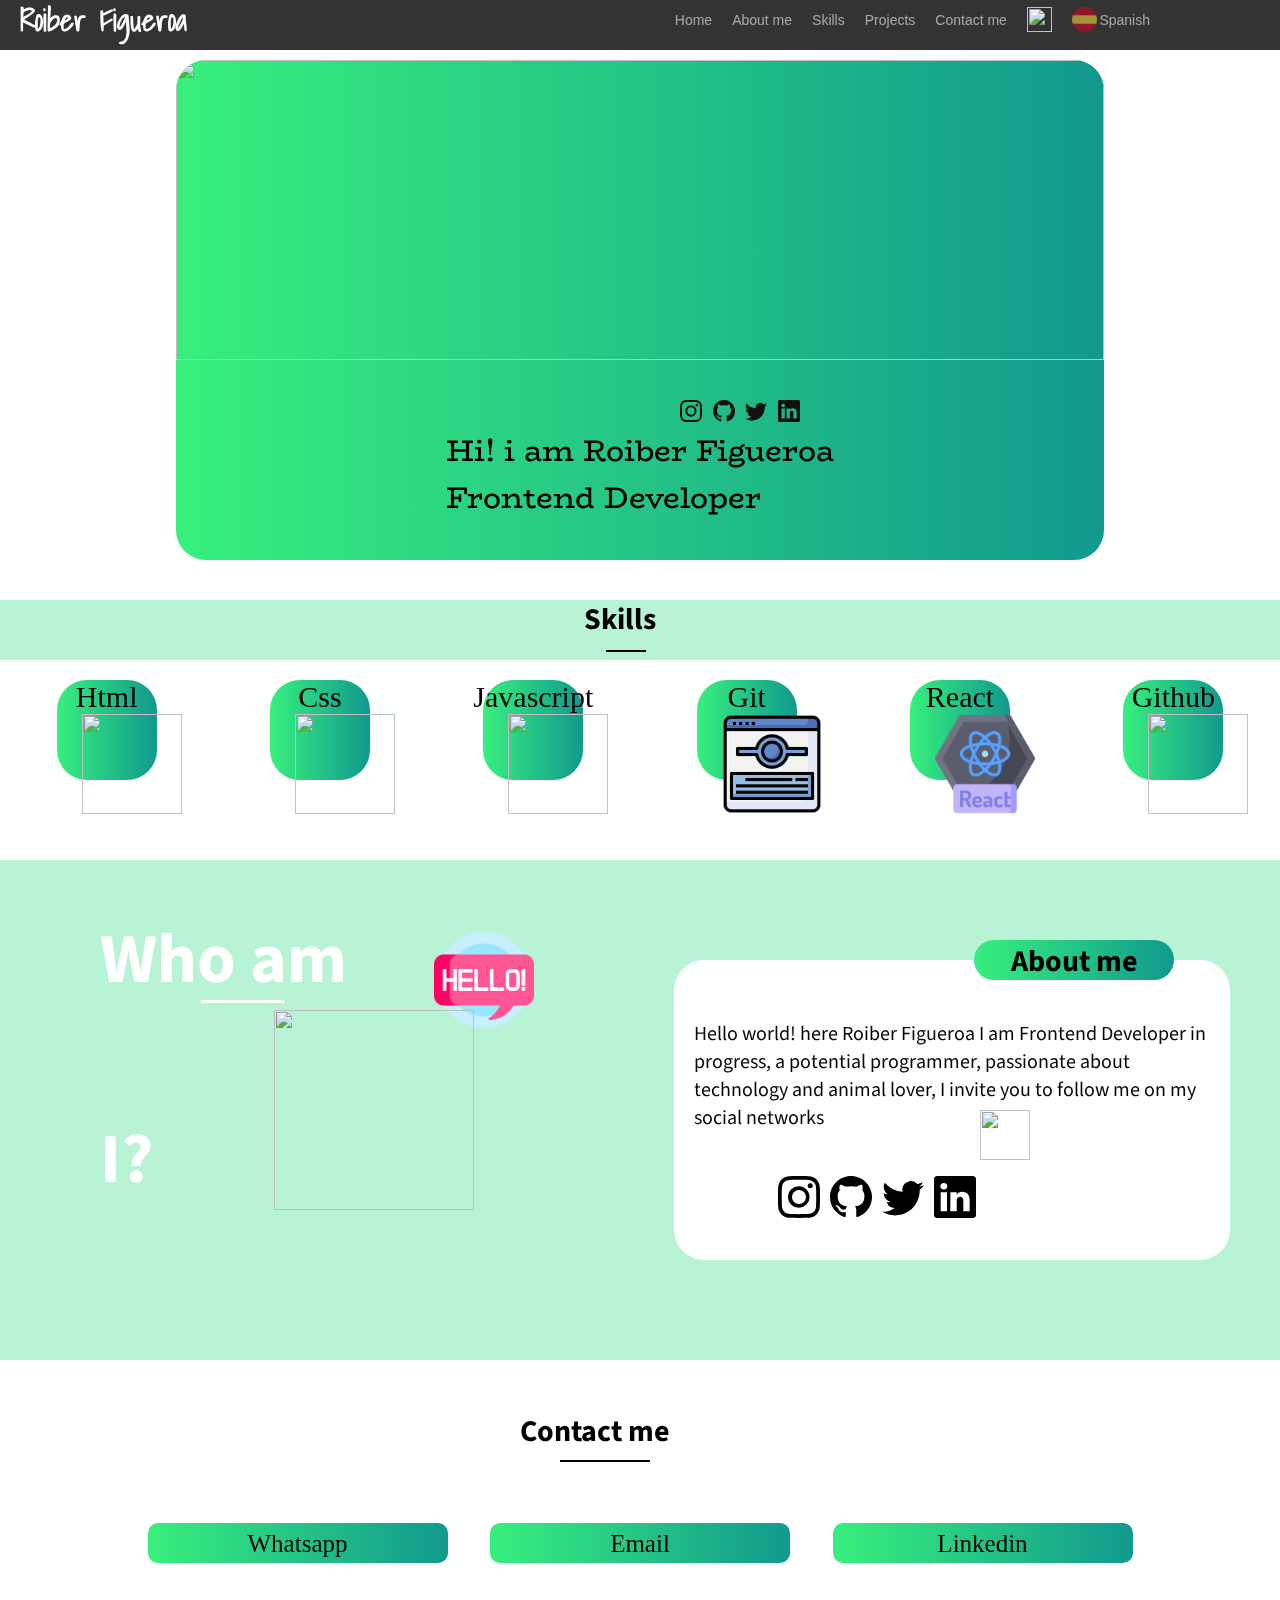
==== index.html @ 118c572f "[fix]" ====
<!DOCTYPE html>
<html lang="es">
<head>
    <meta charset="UTF-8">
    <meta http-equiv="X-UA-Compatible" content="IE=edge">
    <meta name="viewport" content="width=device-width, initial-scale=1.0">
    <title>Portfolio</title>
    <link rel="stylesheet" href="./styles.css">
    <link rel="stylesheet" media="(max-width: 768px)" href="./mobile.css" />
    <link rel="preconnect" href="https://fonts.googleapis.com">
<link rel="preconnect" href="https://fonts.gstatic.com" crossorigin>
<link href="https://fonts.googleapis.com/css2?family=BioRhyme:wght@200&family=Pacifico&family=Shadows+Into+Light&family=Source+Sans+Pro:wght@200&display=swap" rel="stylesheet">
    <script  defer src="./index.js"></script>
</head>
<body>
    <header  class="navbar">
        <nav>   <h3 class="logo">Roiber Figueroa</h3>
            
            <button class="toggle_nav"><svg xmlns="http://www.w3.org/2000/svg" width="16" height="16" fill="currentColor" class="bi bi-list" viewBox="0 0 16 16">
                    <path fill-rule="evenodd" d="M2.5 12a.5.5 0 0 1 .5-.5h10a.5.5 0 0 1 0 1H3a.5.5 0 0 1-.5-.5zm0-4a.5.5 0 0 1 .5-.5h10a.5.5 0 0 1 0 1H3a.5.5 0 0 1-.5-.5zm0-4a.5.5 0 0 1 .5-.5h10a.5.5 0 0 1 0 1H3a.5.5 0 0 1-.5-.5z"/>
                  </svg></button>
            <ul class="menu ">

             
                
                <li class="nav_items"> <a href="">Home</a></li>
                <li class="nav_items"> <a href="#about_me">About me</a></li>
                <li class="nav_items"> <a href="#skills">Skills</a></li>
                <li class="nav_items"> <a href="">Projects</a></li>
                <li class="nav_items"> <a href="#contact_me">Contact me</a></li>
                <li class="nav_items"> <img class="flag" src="https://cdn-icons.flaticon.com/png/512/4628/premium/4628635.png?token=exp=1649630852~hmac=84fcfdf47c31548614ca1c31e29dc182" alt=""> 
                    <a href=""></a></li>
                <li class="nav_items"> <a href="/portafolio_es.html" ><img class="flag" src="/icons/spain.png" alt=""></a>
                    <a href="/portafolio_es.html">Spanish</a></li>
            </ul>

        </nav>
    </header>
   <section id="home" class="container">
       <div class="card">
           <div class="foto_portada">
               <img src="https://images.pexels.com/photos/169573/pexels-photo-169573.jpeg?auto=compress&cs=tinysrgb&dpr=2&h=650&w=940" alt="">
           </div>
           <div class="foto_perfil">
               <img src="https://media-exp1.licdn.com/dms/image/C4D03AQFgU3WfoWeOoA/profile-displayphoto-shrink_200_200/0/1646711315008?e=1652313600&v=beta&t=YtW1kTnajoCUVXvnP8Mc4E0iKIt_qRnSt90lICuq0wM" alt="">
           </div>
          
           <p class="presentacion_titulo"> Hi! i am Roiber Figueroa <br>
        Frontend Developer</p>
        <div class="redes">
            <div class="redes"><svg xmlns="http://www.w3.org/2000/svg" width="16" height="16" fill="currentColor" class="bi bi-instagram" viewBox="0 0 16 16">
                <path d="M8 0C5.829 0 5.556.01 4.703.048 3.85.088 3.269.222 2.76.42a3.917 3.917 0 0 0-1.417.923A3.927 3.927 0 0 0 .42 2.76C.222 3.268.087 3.85.048 4.7.01 5.555 0 5.827 0 8.001c0 2.172.01 2.444.048 3.297.04.852.174 1.433.372 1.942.205.526.478.972.923 1.417.444.445.89.719 1.416.923.51.198 1.09.333 1.942.372C5.555 15.99 5.827 16 8 16s2.444-.01 3.298-.048c.851-.04 1.434-.174 1.943-.372a3.916 3.916 0 0 0 1.416-.923c.445-.445.718-.891.923-1.417.197-.509.332-1.09.372-1.942C15.99 10.445 16 10.173 16 8s-.01-2.445-.048-3.299c-.04-.851-.175-1.433-.372-1.941a3.926 3.926 0 0 0-.923-1.417A3.911 3.911 0 0 0 13.24.42c-.51-.198-1.092-.333-1.943-.372C10.443.01 10.172 0 7.998 0h.003zm-.717 1.442h.718c2.136 0 2.389.007 3.232.046.78.035 1.204.166 1.486.275.373.145.64.319.92.599.28.28.453.546.598.92.11.281.24.705.275 1.485.039.843.047 1.096.047 3.231s-.008 2.389-.047 3.232c-.035.78-.166 1.203-.275 1.485a2.47 2.47 0 0 1-.599.919c-.28.28-.546.453-.92.598-.28.11-.704.24-1.485.276-.843.038-1.096.047-3.232.047s-2.39-.009-3.233-.047c-.78-.036-1.203-.166-1.485-.276a2.478 2.478 0 0 1-.92-.598 2.48 2.48 0 0 1-.6-.92c-.109-.281-.24-.705-.275-1.485-.038-.843-.046-1.096-.046-3.233 0-2.136.008-2.388.046-3.231.036-.78.166-1.204.276-1.486.145-.373.319-.64.599-.92.28-.28.546-.453.92-.598.282-.11.705-.24 1.485-.276.738-.034 1.024-.044 2.515-.045v.002zm4.988 1.328a.96.96 0 1 0 0 1.92.96.96 0 0 0 0-1.92zm-4.27 1.122a4.109 4.109 0 1 0 0 8.217 4.109 4.109 0 0 0 0-8.217zm0 1.441a2.667 2.667 0 1 1 0 5.334 2.667 2.667 0 0 1 0-5.334z"/>
              </svg></div>
              <div class="redes" >
                <svg xmlns="http://www.w3.org/2000/svg" width="16" height="16" fill="currentColor" class="bi bi-github" viewBox="0 0 16 16">
                    <path d="M8 0C3.58 0 0 3.58 0 8c0 3.54 2.29 6.53 5.47 7.59.4.07.55-.17.55-.38 0-.19-.01-.82-.01-1.49-2.01.37-2.53-.49-2.69-.94-.09-.23-.48-.94-.82-1.13-.28-.15-.68-.52-.01-.53.63-.01 1.08.58 1.23.82.72 1.21 1.87.87 2.33.66.07-.52.28-.87.51-1.07-1.78-.2-3.64-.89-3.64-3.95 0-.87.31-1.59.82-2.15-.08-.2-.36-1.02.08-2.12 0 0 .67-.21 2.2.82.64-.18 1.32-.27 2-.27.68 0 1.36.09 2 .27 1.53-1.04 2.2-.82 2.2-.82.44 1.1.16 1.92.08 2.12.51.56.82 1.27.82 2.15 0 3.07-1.87 3.75-3.65 3.95.29.25.54.73.54 1.48 0 1.07-.01 1.93-.01 2.2 0 .21.15.46.55.38A8.012 8.012 0 0 0 16 8c0-4.42-3.58-8-8-8z"/>
                  </svg>
              </div>
              <div class="redes">
                <svg xmlns="http://www.w3.org/2000/svg" width="16" height="16" fill="currentColor" class="bi bi-twitter" viewBox="0 0 16 16">
                    <path d="M5.026 15c6.038 0 9.341-5.003 9.341-9.334 0-.14 0-.282-.006-.422A6.685 6.685 0 0 0 16 3.542a6.658 6.658 0 0 1-1.889.518 3.301 3.301 0 0 0 1.447-1.817 6.533 6.533 0 0 1-2.087.793A3.286 3.286 0 0 0 7.875 6.03a9.325 9.325 0 0 1-6.767-3.429 3.289 3.289 0 0 0 1.018 4.382A3.323 3.323 0 0 1 .64 6.575v.045a3.288 3.288 0 0 0 2.632 3.218 3.203 3.203 0 0 1-.865.115 3.23 3.23 0 0 1-.614-.057 3.283 3.283 0 0 0 3.067 2.277A6.588 6.588 0 0 1 .78 13.58a6.32 6.32 0 0 1-.78-.045A9.344 9.344 0 0 0 5.026 15z"/>
                  </svg>
              </div>
             <div class="redes">
                <svg xmlns="http://www.w3.org/2000/svg" width="16" height="16" fill="currentColor" class="bi bi-linkedin" viewBox="0 0 16 16">
                    <path d="M0 1.146C0 .513.526 0 1.175 0h13.65C15.474 0 16 .513 16 1.146v13.708c0 .633-.526 1.146-1.175 1.146H1.175C.526 16 0 15.487 0 14.854V1.146zm4.943 12.248V6.169H2.542v7.225h2.401zm-1.2-8.212c.837 0 1.358-.554 1.358-1.248-.015-.709-.52-1.248-1.342-1.248-.822 0-1.359.54-1.359 1.248 0 .694.521 1.248 1.327 1.248h.016zm4.908 8.212V9.359c0-.216.016-.432.08-.586.173-.431.568-.878 1.232-.878.869 0 1.216.662 1.216 1.634v3.865h2.401V9.25c0-2.22-1.184-3.252-2.764-3.252-1.274 0-1.845.7-2.165 1.193v.025h-.016a5.54 5.54 0 0 1 .016-.025V6.169h-2.4c.03.678 0 7.225 0 7.225h2.4z"/>
                  </svg>
             </div>
       </div>
   </section >
   <h1 id="skills" class="titulo_skills">Skills</h1>
   <section class="skills">
       <div class="container1">
           <p >Html</p>
           <img src="https://cdn-icons-png.flaticon.com/512/6840/6840495.png"/>
           
       </div>
       <div class="container2">
           <p>Css</p>
           <img src="https://cdn-icons-png.flaticon.com/512/6840/6840466.png"/>

       </div>
       <div class="container3">
        <p>Javascript</p>
        <img src="https://cdn-icons-png.flaticon.com/512/6840/6840514.png"/>

       </div>
       <div class="container4">
        <p>Git</p>
        <img src="/icons/commit-git.png"/>

       </div>
       <div class="container5">
        <p>React</p>
        <img src="/icons/react.png"/>

       </div>
       </div>
       <div class="container5">
        <p>Github</p>
        <img src="https://cdn-icons-png.flaticon.com/512/1322/1322053.png"/>

       </div>

   </section>
       
   <main id="about_me" class="about_me">
       <h1 class="me">Who am I?</h1>
       <img class="saludo" src="/icons/hello.png" alt="">
        <img class="cohete" src="https://cdn-icons-png.flaticon.com/512/6985/6985699.png" alt="">
        <div class="me_info">
            <div class="about_me_titulo">
                <h2>About me</h2>
            </div>
            <p>Hello world!  here Roiber Figueroa I am Frontend Developer in progress, a potential programmer, passionate about technology and animal lover, I invite you to follow me on my social networks</p>
            
            
            <div class="redes2">
                <div class="redes2"><svg xmlns="http://www.w3.org/2000/svg" width="16" height="16" fill="currentColor" class="bi bi-instagram2" viewBox="0 0 16 16">
                    <path d="M8 0C5.829 0 5.556.01 4.703.048 3.85.088 3.269.222 2.76.42a3.917 3.917 0 0 0-1.417.923A3.927 3.927 0 0 0 .42 2.76C.222 3.268.087 3.85.048 4.7.01 5.555 0 5.827 0 8.001c0 2.172.01 2.444.048 3.297.04.852.174 1.433.372 1.942.205.526.478.972.923 1.417.444.445.89.719 1.416.923.51.198 1.09.333 1.942.372C5.555 15.99 5.827 16 8 16s2.444-.01 3.298-.048c.851-.04 1.434-.174 1.943-.372a3.916 3.916 0 0 0 1.416-.923c.445-.445.718-.891.923-1.417.197-.509.332-1.09.372-1.942C15.99 10.445 16 10.173 16 8s-.01-2.445-.048-3.299c-.04-.851-.175-1.433-.372-1.941a3.926 3.926 0 0 0-.923-1.417A3.911 3.911 0 0 0 13.24.42c-.51-.198-1.092-.333-1.943-.372C10.443.01 10.172 0 7.998 0h.003zm-.717 1.442h.718c2.136 0 2.389.007 3.232.046.78.035 1.204.166 1.486.275.373.145.64.319.92.599.28.28.453.546.598.92.11.281.24.705.275 1.485.039.843.047 1.096.047 3.231s-.008 2.389-.047 3.232c-.035.78-.166 1.203-.275 1.485a2.47 2.47 0 0 1-.599.919c-.28.28-.546.453-.92.598-.28.11-.704.24-1.485.276-.843.038-1.096.047-3.232.047s-2.39-.009-3.233-.047c-.78-.036-1.203-.166-1.485-.276a2.478 2.478 0 0 1-.92-.598 2.48 2.48 0 0 1-.6-.92c-.109-.281-.24-.705-.275-1.485-.038-.843-.046-1.096-.046-3.233 0-2.136.008-2.388.046-3.231.036-.78.166-1.204.276-1.486.145-.373.319-.64.599-.92.28-.28.546-.453.92-.598.282-.11.705-.24 1.485-.276.738-.034 1.024-.044 2.515-.045v.002zm4.988 1.328a.96.96 0 1 0 0 1.92.96.96 0 0 0 0-1.92zm-4.27 1.122a4.109 4.109 0 1 0 0 8.217 4.109 4.109 0 0 0 0-8.217zm0 1.441a2.667 2.667 0 1 1 0 5.334 2.667 2.667 0 0 1 0-5.334z"/>
                  </svg></div>
                  <div class="redes2" >
                    <svg xmlns="http://www.w3.org/2000/svg" width="16" height="16" fill="currentColor" class="bi bi-github2" viewBox="0 0 16 16">
                        <path d="M8 0C3.58 0 0 3.58 0 8c0 3.54 2.29 6.53 5.47 7.59.4.07.55-.17.55-.38 0-.19-.01-.82-.01-1.49-2.01.37-2.53-.49-2.69-.94-.09-.23-.48-.94-.82-1.13-.28-.15-.68-.52-.01-.53.63-.01 1.08.58 1.23.82.72 1.21 1.87.87 2.33.66.07-.52.28-.87.51-1.07-1.78-.2-3.64-.89-3.64-3.95 0-.87.31-1.59.82-2.15-.08-.2-.36-1.02.08-2.12 0 0 .67-.21 2.2.82.64-.18 1.32-.27 2-.27.68 0 1.36.09 2 .27 1.53-1.04 2.2-.82 2.2-.82.44 1.1.16 1.92.08 2.12.51.56.82 1.27.82 2.15 0 3.07-1.87 3.75-3.65 3.95.29.25.54.73.54 1.48 0 1.07-.01 1.93-.01 2.2 0 .21.15.46.55.38A8.012 8.012 0 0 0 16 8c0-4.42-3.58-8-8-8z"/>
                      </svg>
                  </div>
                  <div class="redes2">
                    <svg xmlns="http://www.w3.org/2000/svg" width="16" height="16" fill="currentColor" class="bi bi-twitter2" viewBox="0 0 16 16">
                        <path d="M5.026 15c6.038 0 9.341-5.003 9.341-9.334 0-.14 0-.282-.006-.422A6.685 6.685 0 0 0 16 3.542a6.658 6.658 0 0 1-1.889.518 3.301 3.301 0 0 0 1.447-1.817 6.533 6.533 0 0 1-2.087.793A3.286 3.286 0 0 0 7.875 6.03a9.325 9.325 0 0 1-6.767-3.429 3.289 3.289 0 0 0 1.018 4.382A3.323 3.323 0 0 1 .64 6.575v.045a3.288 3.288 0 0 0 2.632 3.218 3.203 3.203 0 0 1-.865.115 3.23 3.23 0 0 1-.614-.057 3.283 3.283 0 0 0 3.067 2.277A6.588 6.588 0 0 1 .78 13.58a6.32 6.32 0 0 1-.78-.045A9.344 9.344 0 0 0 5.026 15z"/>
                      </svg>
                  </div>
                 <div class="redes2">
                    <svg xmlns="http://www.w3.org/2000/svg" width="16" height="16" fill="currentColor" class="bi bi-linkedin2" viewBox="0 0 16 16">
                        <path d="M0 1.146C0 .513.526 0 1.175 0h13.65C15.474 0 16 .513 16 1.146v13.708c0 .633-.526 1.146-1.175 1.146H1.175C.526 16 0 15.487 0 14.854V1.146zm4.943 12.248V6.169H2.542v7.225h2.401zm-1.2-8.212c.837 0 1.358-.554 1.358-1.248-.015-.709-.52-1.248-1.342-1.248-.822 0-1.359.54-1.359 1.248 0 .694.521 1.248 1.327 1.248h.016zm4.908 8.212V9.359c0-.216.016-.432.08-.586.173-.431.568-.878 1.232-.878.869 0 1.216.662 1.216 1.634v3.865h2.401V9.25c0-2.22-1.184-3.252-2.764-3.252-1.274 0-1.845.7-2.165 1.193v.025h-.016a5.54 5.54 0 0 1 .016-.025V6.169h-2.4c.03.678 0 7.225 0 7.225h2.4z"/>
                      </svg>
                 </div>
               
                </div>
        </div>
  <img class="icon_follow_me" src="https://cdn-icons-png.flaticon.com/512/4951/4951208.png" alt="">



          </main>
      </section>
      <section class="conctacto"> 

   </div>
    <section id="contact_me" class="conctat">
        <div class="container_contact">
            <h1 class="titulo_contact">Contact me</h1>
               <ul class="contact_" >
        
                   <li class="contact_items">
                       <a href="">Whatsapp</a>
                   </li>
                   <li class="contact_items" >
                       <a href="">Email</a>
                   </li>
                   <li class="contact_items">
                       <a href="">Linkedin</a>
                   </li>
               </ul>

        </div>
       </section>
    </section>
</body>
</html>
---- styles.css ----
*{
box-sizing: border-box;
padding: 0;
margin: 0;
}
html{
    font-size: 62.5%;
}
body{
   
    background-image: url("https://images.pexels.com/photos/3753025/pexels-photo-3753025.jpeg?auto=compress&cs=tinysrgb&dpr=1&w=500");

    background-repeat: no-repeat;
    background-size: cover;
    background-position: center;
    background-attachment: fixed;
    margin: 0;
    min-height: 100vh;
}

body::before{
     content: "";
    background: rgb(114, 231, 173);
    position: absolute;
    width: 100%;
    height: 140rem;
    left: 0;
    top: 0;
    z-index: -1;
    opacity: 0.5;
  

}

.navbar{
    width: 100%;
    height: 5rem;
    background: rgba(0,0,0,0.8);
    background-image: initial;
    background-position-x: initial;
    background-position-y: initial;
    background-size: initial;
    background-attachment: initial;
    background-origin: initial;
    background-clip: initial;
    background-color: rgba(0, 0, 0, 0.8);
    -webkit-backdrop-filter: saturate(180%) blur(20px);
    backdrop-filter: saturate(180%) blur(20px);
    position: fixed;
    line-height: 3rem;
    width: max-content 100%;
    z-index: 10;
    
    
 
}
.menu{
    display: flex;
    justify-content: right;
    position: relative;
    bottom: 4rem;
    margin-right: 12rem;
   

}
.nav_items a{
    text-decoration: none;
    list-style: none;
    color: white;
    opacity: .56;
    padding: 0;
    font-family: "SF Pro Text","Myriad Set Pro","SF Pro Icons","Helvetica Neue","Helvetica","Arial",sans-serif;
    font-size: 1.4rem;
    
}
.nav_items {
    text-decoration: none;
    list-style: none;
    margin: 0 1rem;
    line-height: 4rem;
    
    


    
}
.logo{

    line-height: 4rem;
    font-size: 3rem;
    color: white;
    
    padding: 0;
    font-family: 'Shadows Into Light', cursive;

    margin-left: 2rem;
}
.nav_items a:hover{
   color:white;
   opacity: 0.8;
   
    
}
.toggle_nav{
    background: none;
    border: none;
    color: black;
    margin: 0 2rem;
    position: absolute;
    right: 5rem;
    top: 1rem; 
    padding: 0;
    display: none;
    cursor: pointer;

    

}
.bi-list{
    width: 4rem;
    height: 4rem;

}

.container{
    background-color: white;
    padding-top: 6rem;
    display: flex;
    justify-content: center;
    height: 60rem;
    padding: 6rem;

   
}
.card{
    width: 80%;
    height: 50rem;
    background: #11998e;  /* fallback for old browsers */
    background: -webkit-linear-gradient(to right, #38ef7d, #11998e);  /* Chrome 10-25, Safari 5.1-6 */
    background: linear-gradient(to right, #38ef7d, #11998e); /* W3C, IE 10+/ Edge, Firefox 16+, Chrome 26+, Opera 12+, Safari 7+ */
    
   border-radius: 3rem;
   overflow: hidden;
    border: none;
    opacity: none;

}
.foto_portada img{
    width: 100%;
    height: 30rem;
  object-fit: cover;
}
.foto_perfil{
    height: 20rem;
    width: 20rem;
    position: relative;
    bottom: 12rem;
    left: 13rem;

  
}
.foto_perfil img{
    width: 100%;
    border-radius: 10rem;
    
}

.presentacion_titulo{
    color: black;
    font-size: 3rem;
    font-family: 'BioRhyme', serif;
    display: flex;
    justify-content: center;
    position: relative;
    bottom: 14rem;
    padding: 0.5rem;

}


.redes{
    display: inline-block;
    position: relative;
    left:25rem ;
    bottom: 13.5rem;
    margin: auto;
    

}
.bi-instagram, .bi-github, .bi-twitter, .bi-linkedin{
    width: 30px;
    height: 30px;
    padding: 4px;
    color: rgb(17, 17, 17);
   
    
}
.bi-instagram:hover, .bi-github:hover, .bi-twitter:hover, .bi-linkedin:hover{
    color:rgb(77, 71, 71);
    opacity: 1;
}

.titulo_skills{
    width: 100%;
    height: 6rem;
   
    display: flex;
    justify-content: center;
    font-size: 3rem;
    line-height: 4rem;
    color: black;
    font-family: 'Source Sans Pro', sans-serif;
}
.titulo_skills::after{
    height: 0.2rem;
    width: 4rem;
    background-color:black;
    content: "";
    position: relative;
    top: 5rem;
    right: 5rem;
}
.skills{
    display: flex;
    justify-content: space-around;
    width: 100%;
    height: 20rem;
    background-color: white;

   
    
    
}
.container1, .container2, .container3, .container4, .container5{
    margin: 2rem;
    width: 10rem;
    height: 10rem;
    background: #11998e;  /* fallback for old browsers */
    background: -webkit-linear-gradient(to right, #38ef7d, #11998e);  /* Chrome 10-25, Safari 5.1-6 */
    background: linear-gradient(to right, #38ef7d, #11998e); /* W3C, IE 10+/ Edge, Firefox 16+, Chrome 26+, Opera 12+, Safari 7+ */
    border-radius: 3rem;
}
.container1 p, .container2 p, .container3 p , .container4 p , .container5 p{
    color: black;
    font-size: 3rem;
    display: flex;
    justify-content: center;

}
.container1 img, .container2 img, .container3 img, .container4 img, .container5 img{
    position: relative;
    left: 2.5rem;
    width: 10rem;
    height: 10rem;
}
.about_me{
    width: 100%;
    height: 50rem;
    font-family: 'Source Sans Pro', sans-serif;
    display: flex;
    overflow: hidden;
}
.cohete{
    width:20rem;
    height: 20rem;
    position: relative;
    right: 20rem;
    top: 15rem;
   
}
.saludo{
    width:10rem;
    height: 10rem;
    position: relative;
    left: 6rem;
    top: 7rem;
}
.me{
    font-size: 7rem;
    color: rgb(255, 255, 255);
    display: flex;
    position: relative;
    left:10rem;
    line-height: 20rem;
}
.me::after{
    height: 0.3rem;
    width: 9rem;
    background-color:white;
    content: "";
    position: relative;
    top: 14rem;
    right: 19rem;
    
}
.me_info{
    background-color: white;
    width: 60rem;
    height: 30rem;
    position: relative;
    margin: auto;
    border-radius: 3rem;
   
}
.icon_follow_me{
    width: 5rem;
    height: 5rem;
    position: relative;
    margin: 0;
    padding: 0;
    top: 25rem;
    right: 25rem;

}
.me_info p{
    font-size: 2rem;
    padding: 2rem;
    color: rgb(5, 5, 5);
}
.redes2{
    display: inline-block;
    position: relative;
    top: 1rem;
    left: 5rem;
    margin: auto;
    color: black;
    z-index: 1;

}
.bi-instagram2, .bi-github2, .bi-twitter2, .bi-linkedin2{
    width: 50px;
    height: 50px;
    padding: 4px;
    color: black;
    
}
.bi-instagram2:hover, .bi-github2:hover, .bi-twitter2:hover, .bi-linkedin2:hover{
    color:rgb(97, 186, 228);
    opacity: 1;
}
.about_me_titulo{
    width: 20rem;
    height: 4rem;
    background: #11998e;  /* fallback for old browsers */
    background: -webkit-linear-gradient(to right, #38ef7d, #11998e);  /* Chrome 10-25, Safari 5.1-6 */
    background: linear-gradient(to right, #38ef7d, #11998e); /* W3C, IE 10+/ Edge, Firefox 16+, Chrome 26+, Opera 12+, Safari 7+ */
    
    border-radius: 3rem;
   
    position: relative;
    left: 30rem;
    bottom: 2rem;

}
.about_me_titulo h2{
    font-size: 3rem;
    display: flex;
    justify-content: center;
}
.conctat{
    width: 100%;
    height: 30rem;
    background-color: white;
    display: flex;
    justify-content: center;
}
.contact_items{
  padding: 2rem;
  width: 30rem;
  height: 4rem;
  display: inline-block;
 background: #11998e;  /* fallback for old browsers */
background: -webkit-linear-gradient(to right, #38ef7d, #11998e);  /* Chrome 10-25, Safari 5.1-6 */
background: linear-gradient(to right, #38ef7d, #11998e); /* W3C, IE 10+/ Edge, Firefox 16+, Chrome 26+, Opera 12+, Safari 7+ */

  margin: 2rem;
  border-radius: 1rem;
}
.contact_items a{
    text-decoration: none;
    color:black;
    font-size: 2.5rem;
    display: flex;
    justify-content: center;
    line-height: 0.1rem;

}
.contact_items:hover{
    background: #a8ff78;  /* fallback for old browsers */
    background: -webkit-linear-gradient(to right, #78ffd6, #a8ff78);  /* Chrome 10-25, Safari 5.1-6 */
    background: linear-gradient(to right, #78ffd6, #a8ff78); /* W3C, IE 10+/ Edge, Firefox 16+, Chrome 26+, Opera 12+, Safari 7+ */
    

  }

  .titulo_contact{
      display: flex;
      justify-content: center;
      font-size: 3rem;
      font-family: 'Source Sans Pro', sans-serif;
      margin: 5rem;
  }
  .titulo_contact::after{
    height: 0.2rem;
    width: 9rem;
    background-color:black;
    content: "";
    position: relative;
    top: 5rem;
    right: 11rem;
    
  }



  .flag{
      width: 25px;
      height: 25px;
      position: relative;
      top: 7px;
  }
---- mobile.css ----
@media (max-width:768px){
    body{
        background-image: url("https://images.pexels.com/photos/3753025/pexels-photo-3753025.jpeg?auto=compress&cs=tinysrgb&dpr=1&w=500");

        background-repeat: no-repeat;
        background-size: cover;
        background-position: center;
        background-attachment: fixed;
        margin: 0;
        height: 220rem;
   
       
      
        
        
    }
    body::before{
        content: "";
       background: rgb(114, 231, 173);
       position: absolute;
       width: 48rem;
       height: 220rem;
       left: 0;
       top: 0;
       z-index: -1;
       opacity: 0.5;
     
   
   }
   
    .container{
        background-color: white;
        padding-top: 6rem;
        display: flex;
        justify-content: center;
        height: 50rem;
        padding: 6rem;
        width: 48rem;
        
    
       
    }
    .card{
        width: 45rem;
        height: 43rem;
        background-color:white;
       border-radius: 3rem;
       overflow: hidden;
        border: none;
    
    }
    .foto_portada img{
        width: 100%;
        height: 20rem;
    }
    .navbar{
        width: 100%;
        height: 5rem;
        background: rgba(0,0,0,0.8);
        background-image: initial;
        background-position-x: initial;
        background-position-y: initial;
        background-size: initial;
        background-attachment: initial;
        background-origin: initial;
        background-clip: initial;
        background-color: rgba(0, 0, 0, 0.8);
        -webkit-backdrop-filter: saturate(180%) blur(20px);
        backdrop-filter: saturate(180%) blur(20px);
        position: fixed;
        line-height: 3rem;
        width: max-content 100%;
        
        
     
    }
    .menu{
        flex-direction: column;
        justify-content: center;
        position: relative;
        background-color: rgb(214, 214, 214);
        left: 100%;
        padding: 0;
        top: 1rem;
        width: 100%;
        align-items: center;
        margin: 0;
        height: 60vh;

       
    
    }
    .nav_items a{
        text-decoration: none;
        list-style: none;
        font-size: 1.8rem;
        color: black;
     
        
        
    }
    .nav_items {
        text-decoration: none;
        list-style: none;
        margin: 0 1rem;
        line-height: 4rem;
        
        
    
    
        
    }
    .logo{
    
        line-height: 4rem;
        font-size: 3rem;
        color: white;
 
        padding: 0;
        font-family: 'Shadows Into Light', cursive;
    }
    .nav_items:hover{
        background:none;
     
       
        
    }
    .toggle_nav{
        display: block;
        position: fixed;
        top: rem;
        margin: 0;
        padding: 0;
     
    }
    .bi-list{
        width: 4rem;
        height: 4rem;
        color: white;
    }

    .menu_visible{
        left: 0;
        transition: 0.4s;
    }
    .foto_perfil{
        height: 15rem;
        width: 15rem;
        position: relative;
        bottom: 12rem;
        left: 9rem;
    
      
    }
    .foto_perfil img{
        width: 100%;
        border-radius: 10rem;
        
    }
    .presentacion_titulo{
        color: black;
        font-size: 2rem;
        font-family: 'BioRhyme', serif;
        display: flex;
        justify-content: center;
        position: relative;
        bottom: 5rem;
        padding: 0.5rem;
   
    
    }
    
    
    .redes{
        display: inline-block;
        position: relative;
        left:2rem;
        bottom: 9rem;
        margin: auto;
        
        
    
    }
    .bi-instagram, .bi-github, .bi-twitter, .bi-linkedin{
        width: 45px;
        height: 45px;
        padding: 8px;
        color: rgb(17, 17, 17);
       
        
    }
    .bi-instagram:hover, .bi-github:hover, .bi-twitter:hover, .bi-linkedin:hover{
        color:rgb(77, 71, 71);
        opacity: 1;
    }
    
    .titulo_skills{
        width: 100%;
        height: 6rem;
      left: 4.6rem;
      position: relative;
        display: flex;
        justify-content: center;
        font-size: 3rem;
        line-height: 4rem;
        color: black;
        font-family: 'Source Sans Pro', sans-serif;
    }
    .skills{
        display: flex;
        flex-direction: column;
        width: 100%;
        min-height: 30rem;
        flex-wrap: wrap;
        max-height: 100rem;
        width: 48rem;
        border-radius: 0;
        overflow-x: scroll;

       
        
    }
    .container1 img, .container2 img, .container3 img, .container4 img, .container5 img{
        position: relative;
        left: 5rem;
        width: 10rem;
        height: 10rem;
        margin: 0%;
    }
    .container1, .container2, .container3, .container4, .container5{
        margin: 1rem;
        width: 20rem;
        height: 20rem;
        background: #11998e;  /* fallback for old browsers */
        background: -webkit-linear-gradient(to right, #38ef7d, #11998e);  /* Chrome 10-25, Safari 5.1-6 */
        background: linear-gradient(to right, #38ef7d, #11998e); /* W3C, IE 10+/ Edge, Firefox 16+, Chrome 26+, Opera 12+, Safari 7+ */
        
        border-radius: 10rem;

       
    }
    
    .about_me{
        width: 100%;
        height: 45rem;
    }
    .cohete{
        display: none;
       
    }
    .saludo{
        display: none;
    }
    .icon_follow_me{
        display: none;
    }
    
    .conctat{
        width: 48rem;
        height: 40rem;
        background-color: white;
        position: relative;
      display: flex;
     margin: auto;
     left: 1rem;
     border-radius: 5rem;
        
    }
    .about_me{
        width: 100%;
        height: 40rem;
        font-family: 'Source Sans Pro', sans-serif;
        display: flex;
        overflow: hidden;
    }
    .me{
        font-size: 3rem;
        color: rgb(255, 255, 255);
        display: flex;
        position: relative;
        left:4rem;
        line-height: 5rem;
        top: 10rem;
    }
    .me::after{
        height: 0.3rem;
        width: 6rem;
        background-color:white;
        content: "";
        position: relative;
        top: 5rem;
        right: 5rem;
    }
    .me_info{
        background-color: white;
        width: 35rem;
        height: 33rem;
        position: relative;
        margin: auto;
        border-radius: 3rem;
       
    }
    .me_info p{
        font-size: 1.6rem;
        padding: 2rem;
        color: rgb(5, 5, 5);
    }
    .redes2{
        display: inline-block;
        position: relative;
        top: 1rem;
        left: 1rem;
        margin: auto;
        color: black;
    
    }
    .bi-instagram2, .bi-github2, .bi-twitter2, .bi-linkedin2{
        width: 40px;
        height: 40px;
        padding: 4px;
        color:black;
       
        
    }
    .bi-instagram2:hover, .bi-github2:hover, .bi-twitter2:hover, .bi-linkedin2:hover{
        color:rgb(97, 186, 228);
        opacity: 1;
    }
    .about_me_titulo{
        width: 10em;
        height: 3rem;
        background: #11998e;  /* fallback for old browsers */
        background: -webkit-linear-gradient(to right, #38ef7d, #11998e);  /* Chrome 10-25, Safari 5.1-6 */
        background: linear-gradient(to right, #38ef7d, #11998e); /* W3C, IE 10+/ Edge, Firefox 16+, Chrome 26+, Opera 12+, Safari 7+ */
        
        border-radius: 3rem;
       
        position: relative;
        left: 5rem;
        bottom: 2rem;
    
    }
    .about_me_titulo h2{
        font-size: 2rem;
        display: flex;
        justify-content: center;
    }
    .conctat{
        width: 46rem;
        height: 40rem;
        background-color: white;
        position: relative;
        top: 8rem;
      
    }
    .contact_items{
      padding: 2rem;
      position: relative;
      left: 5rem;
      width: 30rem;
      height: 4rem;
      display: inline-block;
      margin: 2rem;
      border-radius: 1rem;
    }
    .contact_items a{
        text-decoration: none;
        color:black;
        font-size: 2.5rem;
        display: flex;
        justify-content: center;
        line-height: 0.1rem;
       
    
    }
    .contact_items:hover{
        background: #a8ff78;  /* fallback for old browsers */
        background: -webkit-linear-gradient(to right, #78ffd6, #a8ff78);  /* Chrome 10-25, Safari 5.1-6 */
        background: linear-gradient(to right, #78ffd6, #a8ff78); /* W3C, IE 10+/ Edge, Firefox 16+, Chrome 26+, Opera 12+, Safari 7+ */
        
    
      }
    
      .titulo_contact{
          display: flex;
          position: relative;
          left: 4rem;
          justify-content: center;
          font-size: 3rem;
          font-family: 'Source Sans Pro', sans-serif;
          margin: 5rem;
      }
      .titulo_contact::after{
        height: 0.2rem;
        width: 9rem;
        background-color:black;
        content: "";
        position: relative;
        top: 5rem;
        right: 11rem;
        
      }
     
    
}
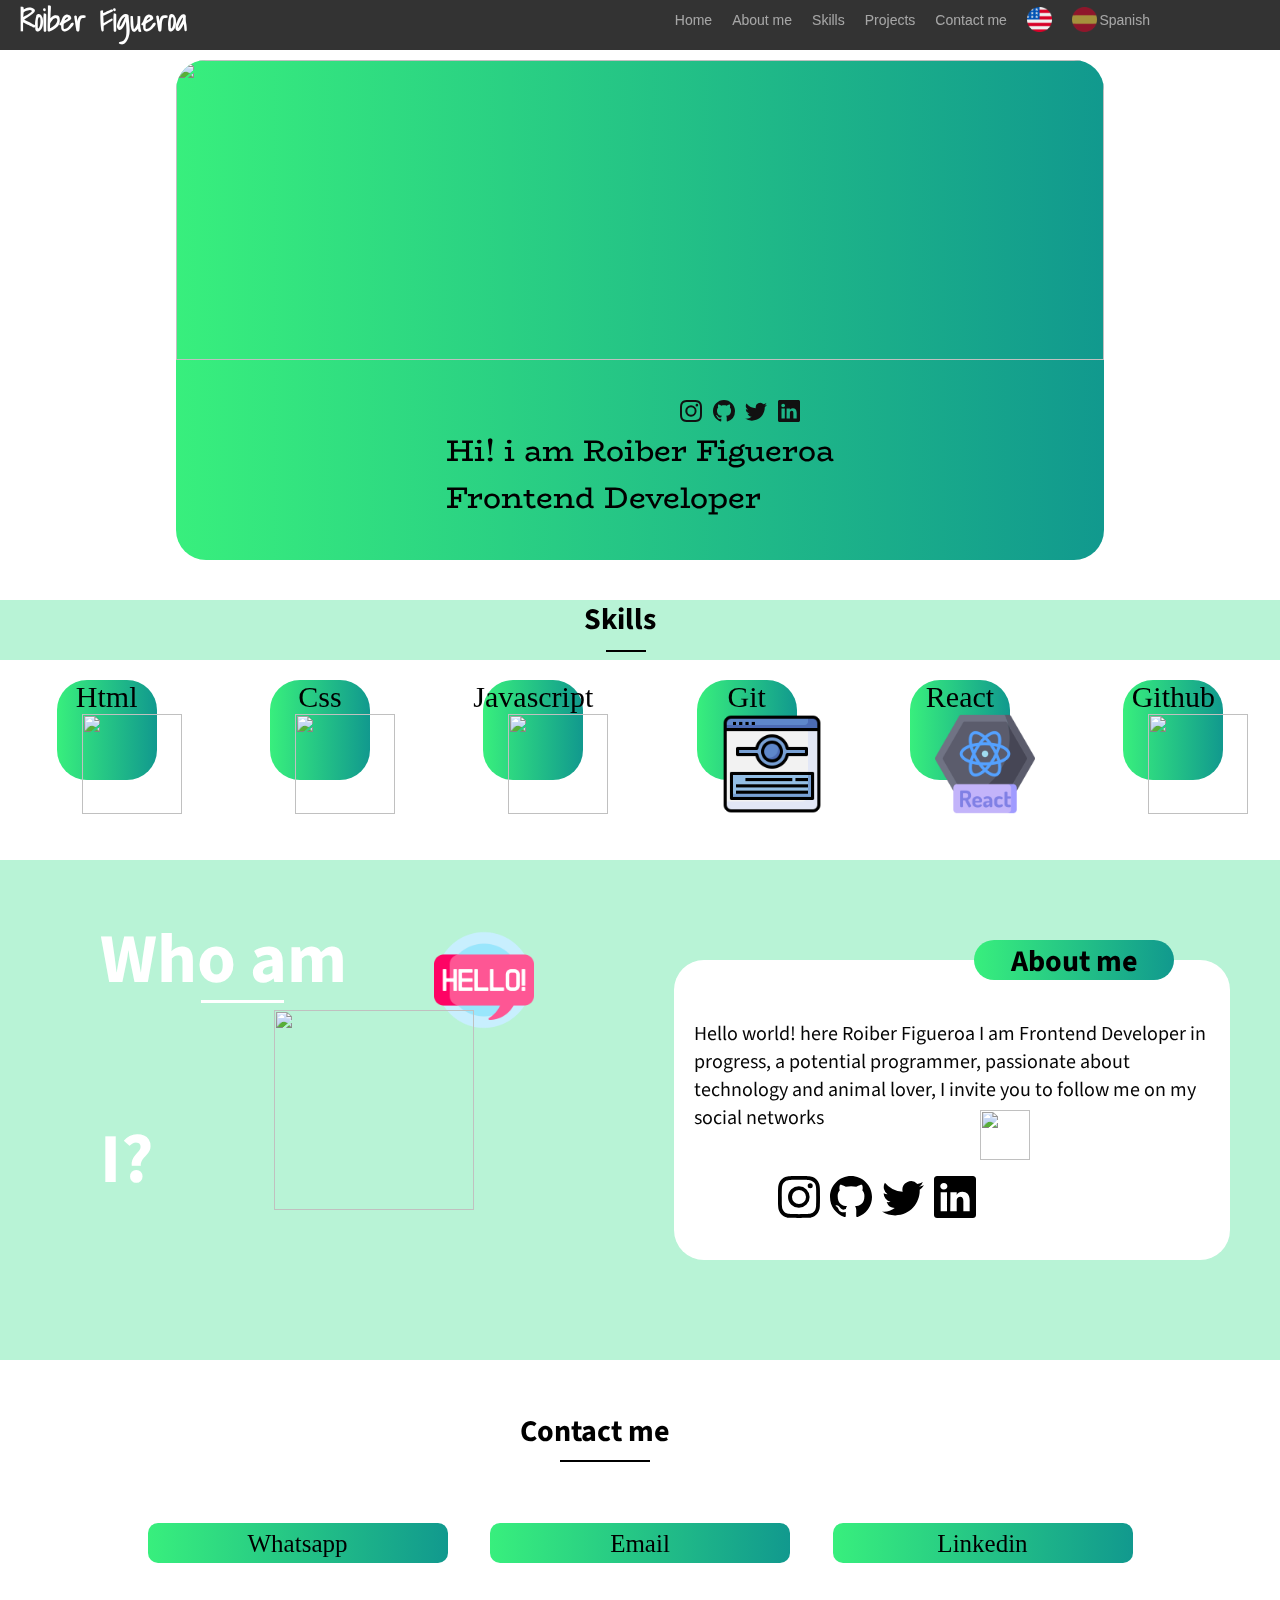
==== commit f525fed4: "[ADD]" ====
--- a/index.html
+++ b/index.html
@@ -28,7 +28,7 @@
                 <li class="nav_items"> <a href="#skills">Skills</a></li>
                 <li class="nav_items"> <a href="">Projects</a></li>
                 <li class="nav_items"> <a href="#contact_me">Contact me</a></li>
-                <li class="nav_items"> <img class="flag" src="https://cdn-icons.flaticon.com/png/512/4628/premium/4628635.png?token=exp=1649630852~hmac=84fcfdf47c31548614ca1c31e29dc182" alt=""> 
+                <li class="nav_items"> <img class="flag" src="/icons/estados-unidos.png" alt=""> 
                     <a href=""></a></li>
                 <li class="nav_items"> <a href="/portafolio_es.html" ><img class="flag" src="/icons/spain.png" alt=""></a>
                     <a href="/portafolio_es.html">Spanish</a></li>
@@ -62,9 +62,10 @@
                   </svg>
               </div>
              <div class="redes">
+                 <a href="https://www.linkedin.com/in/roiber-figueroa-6275391ba/">
                 <svg xmlns="http://www.w3.org/2000/svg" width="16" height="16" fill="currentColor" class="bi bi-linkedin" viewBox="0 0 16 16">
                     <path d="M0 1.146C0 .513.526 0 1.175 0h13.65C15.474 0 16 .513 16 1.146v13.708c0 .633-.526 1.146-1.175 1.146H1.175C.526 16 0 15.487 0 14.854V1.146zm4.943 12.248V6.169H2.542v7.225h2.401zm-1.2-8.212c.837 0 1.358-.554 1.358-1.248-.015-.709-.52-1.248-1.342-1.248-.822 0-1.359.54-1.359 1.248 0 .694.521 1.248 1.327 1.248h.016zm4.908 8.212V9.359c0-.216.016-.432.08-.586.173-.431.568-.878 1.232-.878.869 0 1.216.662 1.216 1.634v3.865h2.401V9.25c0-2.22-1.184-3.252-2.764-3.252-1.274 0-1.845.7-2.165 1.193v.025h-.016a5.54 5.54 0 0 1 .016-.025V6.169h-2.4c.03.678 0 7.225 0 7.225h2.4z"/>
-                  </svg>
+                  </svg></a>
              </div>
        </div>
    </section >
@@ -130,9 +131,10 @@
                       </svg>
                   </div>
                  <div class="redes2">
+                     <a href="https://www.linkedin.com/in/roiber-figueroa-6275391ba/">
                     <svg xmlns="http://www.w3.org/2000/svg" width="16" height="16" fill="currentColor" class="bi bi-linkedin2" viewBox="0 0 16 16">
                         <path d="M0 1.146C0 .513.526 0 1.175 0h13.65C15.474 0 16 .513 16 1.146v13.708c0 .633-.526 1.146-1.175 1.146H1.175C.526 16 0 15.487 0 14.854V1.146zm4.943 12.248V6.169H2.542v7.225h2.401zm-1.2-8.212c.837 0 1.358-.554 1.358-1.248-.015-.709-.52-1.248-1.342-1.248-.822 0-1.359.54-1.359 1.248 0 .694.521 1.248 1.327 1.248h.016zm4.908 8.212V9.359c0-.216.016-.432.08-.586.173-.431.568-.878 1.232-.878.869 0 1.216.662 1.216 1.634v3.865h2.401V9.25c0-2.22-1.184-3.252-2.764-3.252-1.274 0-1.845.7-2.165 1.193v.025h-.016a5.54 5.54 0 0 1 .016-.025V6.169h-2.4c.03.678 0 7.225 0 7.225h2.4z"/>
-                      </svg>
+                      </svg></a>
                  </div>
                
                 </div>
@@ -158,7 +160,7 @@
                        <a href="">Email</a>
                    </li>
                    <li class="contact_items">
-                       <a href="">Linkedin</a>
+                       <a href="https://www.linkedin.com/in/roiber-figueroa-6275391ba/">Linkedin</a>
                    </li>
                </ul>
 
--- a/styles.css
+++ b/styles.css
@@ -23,7 +23,7 @@
     background: rgb(114, 231, 173);
     position: absolute;
     width: 100%;
-    height: 140rem;
+    height: 150rem;
     left: 0;
     top: 0;
     z-index: -1;
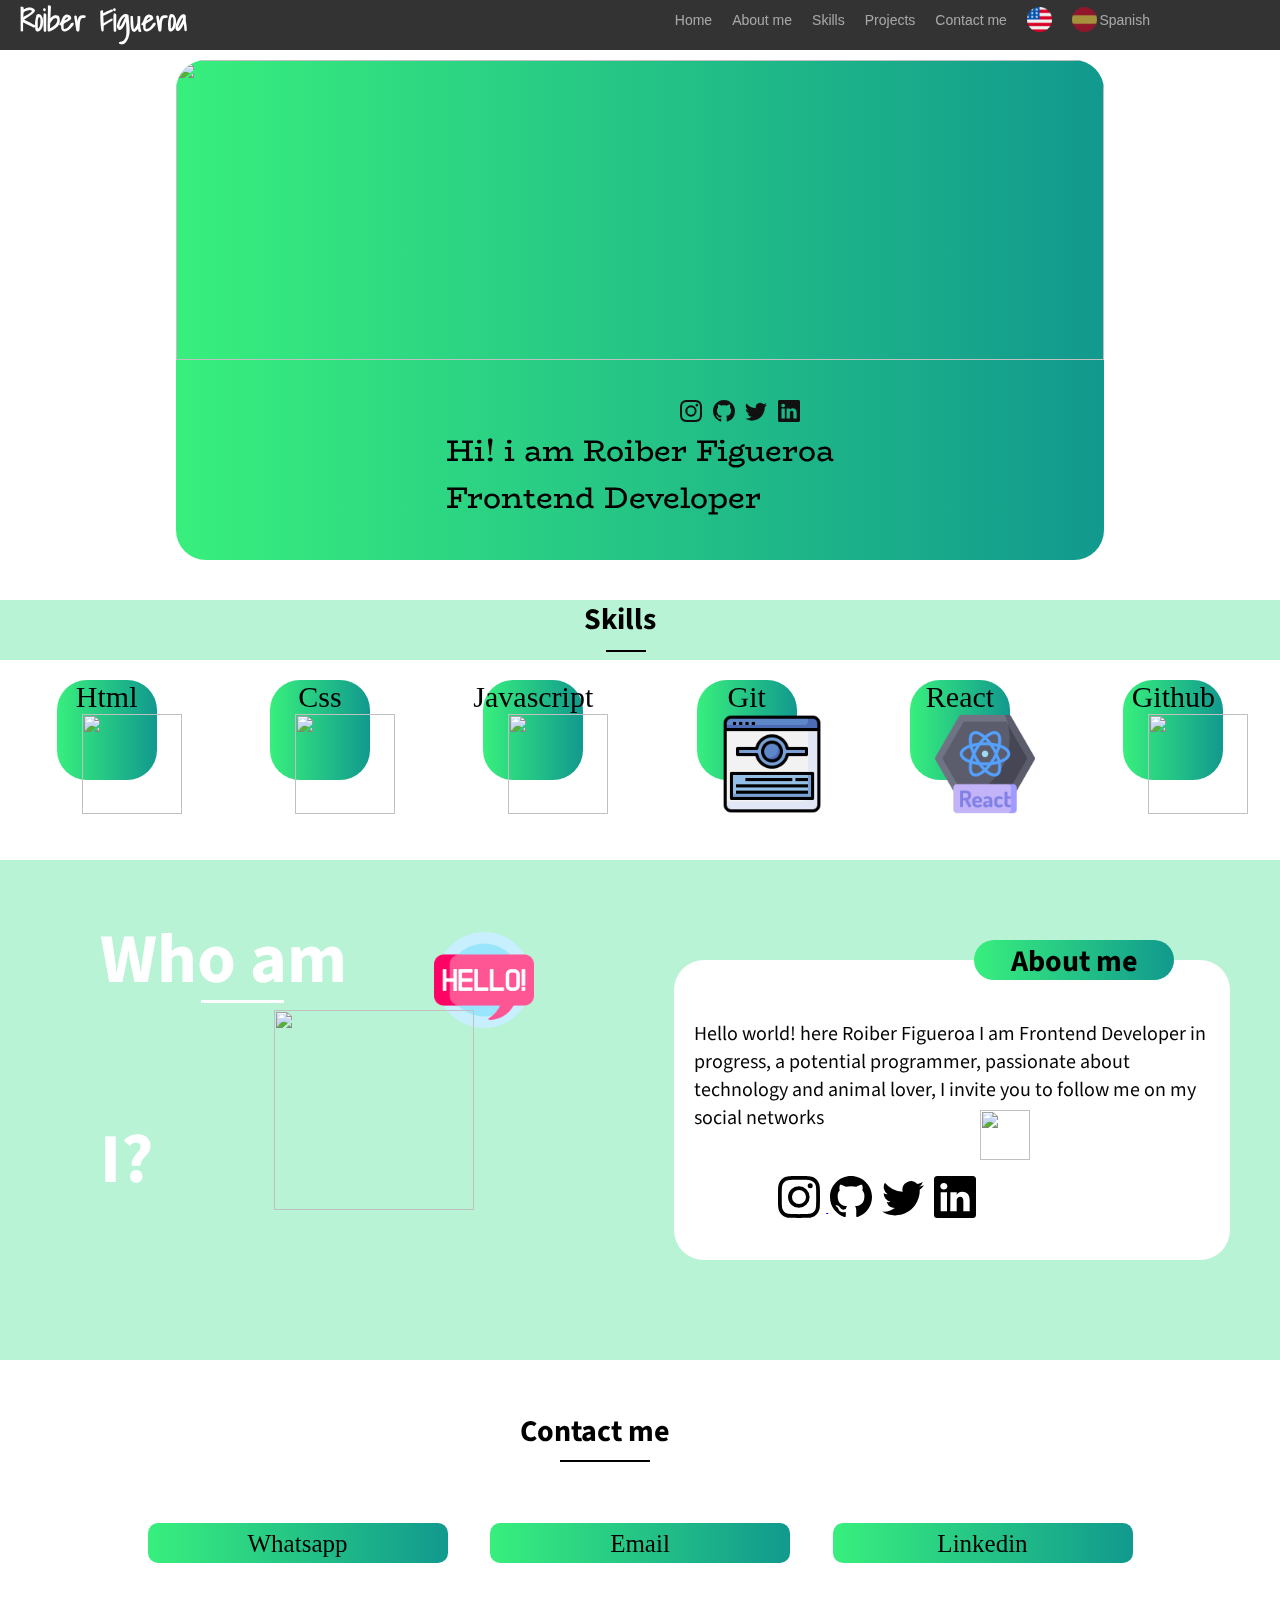
==== commit cb29d0bf: "[ADD]" ====
--- a/index.html
+++ b/index.html
@@ -3,7 +3,7 @@
 <head>
     <meta charset="UTF-8">
     <meta http-equiv="X-UA-Compatible" content="IE=edge">
-    <meta name="viewport" content="width=device-width, initial-scale=1.0">
+    <meta name="viewport" content="width=device-width, user-scalable=no">
     <title>Portfolio</title>
     <link rel="stylesheet" href="./styles.css">
     <link rel="stylesheet" media="(max-width: 768px)" href="./mobile.css" />
@@ -48,18 +48,22 @@
            <p class="presentacion_titulo"> Hi! i am Roiber Figueroa <br>
         Frontend Developer</p>
         <div class="redes">
-            <div class="redes"><svg xmlns="http://www.w3.org/2000/svg" width="16" height="16" fill="currentColor" class="bi bi-instagram" viewBox="0 0 16 16">
+            <div class="redes">
+                <a href="https://www.instagram.com/roiberalexander/"> 
+                <svg xmlns="http://www.w3.org/2000/svg" width="16" height="16" fill="currentColor" class="bi bi-instagram" viewBox="0 0 16 16">
                 <path d="M8 0C5.829 0 5.556.01 4.703.048 3.85.088 3.269.222 2.76.42a3.917 3.917 0 0 0-1.417.923A3.927 3.927 0 0 0 .42 2.76C.222 3.268.087 3.85.048 4.7.01 5.555 0 5.827 0 8.001c0 2.172.01 2.444.048 3.297.04.852.174 1.433.372 1.942.205.526.478.972.923 1.417.444.445.89.719 1.416.923.51.198 1.09.333 1.942.372C5.555 15.99 5.827 16 8 16s2.444-.01 3.298-.048c.851-.04 1.434-.174 1.943-.372a3.916 3.916 0 0 0 1.416-.923c.445-.445.718-.891.923-1.417.197-.509.332-1.09.372-1.942C15.99 10.445 16 10.173 16 8s-.01-2.445-.048-3.299c-.04-.851-.175-1.433-.372-1.941a3.926 3.926 0 0 0-.923-1.417A3.911 3.911 0 0 0 13.24.42c-.51-.198-1.092-.333-1.943-.372C10.443.01 10.172 0 7.998 0h.003zm-.717 1.442h.718c2.136 0 2.389.007 3.232.046.78.035 1.204.166 1.486.275.373.145.64.319.92.599.28.28.453.546.598.92.11.281.24.705.275 1.485.039.843.047 1.096.047 3.231s-.008 2.389-.047 3.232c-.035.78-.166 1.203-.275 1.485a2.47 2.47 0 0 1-.599.919c-.28.28-.546.453-.92.598-.28.11-.704.24-1.485.276-.843.038-1.096.047-3.232.047s-2.39-.009-3.233-.047c-.78-.036-1.203-.166-1.485-.276a2.478 2.478 0 0 1-.92-.598 2.48 2.48 0 0 1-.6-.92c-.109-.281-.24-.705-.275-1.485-.038-.843-.046-1.096-.046-3.233 0-2.136.008-2.388.046-3.231.036-.78.166-1.204.276-1.486.145-.373.319-.64.599-.92.28-.28.546-.453.92-.598.282-.11.705-.24 1.485-.276.738-.034 1.024-.044 2.515-.045v.002zm4.988 1.328a.96.96 0 1 0 0 1.92.96.96 0 0 0 0-1.92zm-4.27 1.122a4.109 4.109 0 1 0 0 8.217 4.109 4.109 0 0 0 0-8.217zm0 1.441a2.667 2.667 0 1 1 0 5.334 2.667 2.667 0 0 1 0-5.334z"/>
-              </svg></div>
+              </svg></a></div>
               <div class="redes" >
+                  <a href="https://github.com/Roiber21">
                 <svg xmlns="http://www.w3.org/2000/svg" width="16" height="16" fill="currentColor" class="bi bi-github" viewBox="0 0 16 16">
                     <path d="M8 0C3.58 0 0 3.58 0 8c0 3.54 2.29 6.53 5.47 7.59.4.07.55-.17.55-.38 0-.19-.01-.82-.01-1.49-2.01.37-2.53-.49-2.69-.94-.09-.23-.48-.94-.82-1.13-.28-.15-.68-.52-.01-.53.63-.01 1.08.58 1.23.82.72 1.21 1.87.87 2.33.66.07-.52.28-.87.51-1.07-1.78-.2-3.64-.89-3.64-3.95 0-.87.31-1.59.82-2.15-.08-.2-.36-1.02.08-2.12 0 0 .67-.21 2.2.82.64-.18 1.32-.27 2-.27.68 0 1.36.09 2 .27 1.53-1.04 2.2-.82 2.2-.82.44 1.1.16 1.92.08 2.12.51.56.82 1.27.82 2.15 0 3.07-1.87 3.75-3.65 3.95.29.25.54.73.54 1.48 0 1.07-.01 1.93-.01 2.2 0 .21.15.46.55.38A8.012 8.012 0 0 0 16 8c0-4.42-3.58-8-8-8z"/>
-                  </svg>
+                  </svg> </a>
               </div>
               <div class="redes">
+                  <a href="https://twitter.com/roiberale">
                 <svg xmlns="http://www.w3.org/2000/svg" width="16" height="16" fill="currentColor" class="bi bi-twitter" viewBox="0 0 16 16">
                     <path d="M5.026 15c6.038 0 9.341-5.003 9.341-9.334 0-.14 0-.282-.006-.422A6.685 6.685 0 0 0 16 3.542a6.658 6.658 0 0 1-1.889.518 3.301 3.301 0 0 0 1.447-1.817 6.533 6.533 0 0 1-2.087.793A3.286 3.286 0 0 0 7.875 6.03a9.325 9.325 0 0 1-6.767-3.429 3.289 3.289 0 0 0 1.018 4.382A3.323 3.323 0 0 1 .64 6.575v.045a3.288 3.288 0 0 0 2.632 3.218 3.203 3.203 0 0 1-.865.115 3.23 3.23 0 0 1-.614-.057 3.283 3.283 0 0 0 3.067 2.277A6.588 6.588 0 0 1 .78 13.58a6.32 6.32 0 0 1-.78-.045A9.344 9.344 0 0 0 5.026 15z"/>
-                  </svg>
+                  </svg> </a>
               </div>
              <div class="redes">
                  <a href="https://www.linkedin.com/in/roiber-figueroa-6275391ba/">
@@ -117,18 +121,22 @@
             
             
             <div class="redes2">
+                <a href="https://www.instagram.com/roiberalexander/">
                 <div class="redes2"><svg xmlns="http://www.w3.org/2000/svg" width="16" height="16" fill="currentColor" class="bi bi-instagram2" viewBox="0 0 16 16">
                     <path d="M8 0C5.829 0 5.556.01 4.703.048 3.85.088 3.269.222 2.76.42a3.917 3.917 0 0 0-1.417.923A3.927 3.927 0 0 0 .42 2.76C.222 3.268.087 3.85.048 4.7.01 5.555 0 5.827 0 8.001c0 2.172.01 2.444.048 3.297.04.852.174 1.433.372 1.942.205.526.478.972.923 1.417.444.445.89.719 1.416.923.51.198 1.09.333 1.942.372C5.555 15.99 5.827 16 8 16s2.444-.01 3.298-.048c.851-.04 1.434-.174 1.943-.372a3.916 3.916 0 0 0 1.416-.923c.445-.445.718-.891.923-1.417.197-.509.332-1.09.372-1.942C15.99 10.445 16 10.173 16 8s-.01-2.445-.048-3.299c-.04-.851-.175-1.433-.372-1.941a3.926 3.926 0 0 0-.923-1.417A3.911 3.911 0 0 0 13.24.42c-.51-.198-1.092-.333-1.943-.372C10.443.01 10.172 0 7.998 0h.003zm-.717 1.442h.718c2.136 0 2.389.007 3.232.046.78.035 1.204.166 1.486.275.373.145.64.319.92.599.28.28.453.546.598.92.11.281.24.705.275 1.485.039.843.047 1.096.047 3.231s-.008 2.389-.047 3.232c-.035.78-.166 1.203-.275 1.485a2.47 2.47 0 0 1-.599.919c-.28.28-.546.453-.92.598-.28.11-.704.24-1.485.276-.843.038-1.096.047-3.232.047s-2.39-.009-3.233-.047c-.78-.036-1.203-.166-1.485-.276a2.478 2.478 0 0 1-.92-.598 2.48 2.48 0 0 1-.6-.92c-.109-.281-.24-.705-.275-1.485-.038-.843-.046-1.096-.046-3.233 0-2.136.008-2.388.046-3.231.036-.78.166-1.204.276-1.486.145-.373.319-.64.599-.92.28-.28.546-.453.92-.598.282-.11.705-.24 1.485-.276.738-.034 1.024-.044 2.515-.045v.002zm4.988 1.328a.96.96 0 1 0 0 1.92.96.96 0 0 0 0-1.92zm-4.27 1.122a4.109 4.109 0 1 0 0 8.217 4.109 4.109 0 0 0 0-8.217zm0 1.441a2.667 2.667 0 1 1 0 5.334 2.667 2.667 0 0 1 0-5.334z"/>
-                  </svg></div>
+                  </svg> </a></div>
                   <div class="redes2" >
+                      <a href="https://github.com/Roiber21">
                     <svg xmlns="http://www.w3.org/2000/svg" width="16" height="16" fill="currentColor" class="bi bi-github2" viewBox="0 0 16 16">
                         <path d="M8 0C3.58 0 0 3.58 0 8c0 3.54 2.29 6.53 5.47 7.59.4.07.55-.17.55-.38 0-.19-.01-.82-.01-1.49-2.01.37-2.53-.49-2.69-.94-.09-.23-.48-.94-.82-1.13-.28-.15-.68-.52-.01-.53.63-.01 1.08.58 1.23.82.72 1.21 1.87.87 2.33.66.07-.52.28-.87.51-1.07-1.78-.2-3.64-.89-3.64-3.95 0-.87.31-1.59.82-2.15-.08-.2-.36-1.02.08-2.12 0 0 .67-.21 2.2.82.64-.18 1.32-.27 2-.27.68 0 1.36.09 2 .27 1.53-1.04 2.2-.82 2.2-.82.44 1.1.16 1.92.08 2.12.51.56.82 1.27.82 2.15 0 3.07-1.87 3.75-3.65 3.95.29.25.54.73.54 1.48 0 1.07-.01 1.93-.01 2.2 0 .21.15.46.55.38A8.012 8.012 0 0 0 16 8c0-4.42-3.58-8-8-8z"/>
                       </svg>
                   </div>
-                  <div class="redes2">
+                  <div class="redes2"> 
+                      <a href="https://twitter.com/roiberale"> 
                     <svg xmlns="http://www.w3.org/2000/svg" width="16" height="16" fill="currentColor" class="bi bi-twitter2" viewBox="0 0 16 16">
                         <path d="M5.026 15c6.038 0 9.341-5.003 9.341-9.334 0-.14 0-.282-.006-.422A6.685 6.685 0 0 0 16 3.542a6.658 6.658 0 0 1-1.889.518 3.301 3.301 0 0 0 1.447-1.817 6.533 6.533 0 0 1-2.087.793A3.286 3.286 0 0 0 7.875 6.03a9.325 9.325 0 0 1-6.767-3.429 3.289 3.289 0 0 0 1.018 4.382A3.323 3.323 0 0 1 .64 6.575v.045a3.288 3.288 0 0 0 2.632 3.218 3.203 3.203 0 0 1-.865.115 3.23 3.23 0 0 1-.614-.057 3.283 3.283 0 0 0 3.067 2.277A6.588 6.588 0 0 1 .78 13.58a6.32 6.32 0 0 1-.78-.045A9.344 9.344 0 0 0 5.026 15z"/>
                       </svg>
+                    </a>
                   </div>
                  <div class="redes2">
                      <a href="https://www.linkedin.com/in/roiber-figueroa-6275391ba/">
@@ -145,7 +153,9 @@
 
           </main>
       </section>
-      <section class="conctacto"> 
+     <a href="home">
+         <img class="up" src="/icons/chevron-flecha-hacia-arriba.png" alt="">
+     </a>   
 
    </div>
     <section id="contact_me" class="conctat">
@@ -154,7 +164,7 @@
                <ul class="contact_" >
         
                    <li class="contact_items">
-                       <a href="">Whatsapp</a>
+                       <a href="https://api.whatsapp.com/send?phone=+57302402458&text=hola,%20me%20gusto%20tu%20portafolio">Whatsapp</a>
                    </li>
                    <li class="contact_items" >
                        <a href="">Email</a>
@@ -166,6 +176,6 @@
 
         </div>
        </section>
-    </section>
+  
 </body>
 </html>--- a/styles.css
+++ b/styles.css
@@ -199,6 +199,9 @@
     color:rgb(77, 71, 71);
     opacity: 1;
 }
+.up{
+    display: none;
+}
 
 .titulo_skills{
     width: 100%;
@@ -358,7 +361,7 @@
     justify-content: center;
 }
 .conctat{
-    width: 100%;
+    width: 100vw;
     height: 30rem;
     background-color: white;
     display: flex;
--- a/mobile.css
+++ b/mobile.css
@@ -8,17 +8,19 @@
         background-attachment: fixed;
         margin: 0;
         height: 220rem;
+      width: 0;
    
        
       
         
         
     }
+    
     body::before{
         content: "";
        background: rgb(114, 231, 173);
        position: absolute;
-       width: 48rem;
+       width: 100vw;
        height: 220rem;
        left: 0;
        top: 0;
@@ -35,7 +37,8 @@
         justify-content: center;
         height: 50rem;
         padding: 6rem;
-        width: 48rem;
+        width: 100vw;
+        z-index: 12;
         
     
        
@@ -54,7 +57,7 @@
         height: 20rem;
     }
     .navbar{
-        width: 100%;
+        width: 100vw;
         height: 5rem;
         background: rgba(0,0,0,0.8);
         background-image: initial;
@@ -79,10 +82,10 @@
         justify-content: center;
         position: relative;
         background-color: rgb(214, 214, 214);
-        left: 100%;
+        display: none;
         padding: 0;
         top: 1rem;
-        width: 100%;
+        width: 100vw;
         align-items: center;
         margin: 0;
         height: 60vh;
@@ -142,13 +145,14 @@
     .menu_visible{
         left: 0;
         transition: 0.4s;
+        display: flex;
     }
     .foto_perfil{
         height: 15rem;
         width: 15rem;
         position: relative;
         bottom: 12rem;
-        left: 9rem;
+        left: 6rem;
     
       
     }
@@ -194,10 +198,11 @@
         opacity: 1;
     }
     
+    
     .titulo_skills{
         width: 100%;
         height: 6rem;
-      left: 4.6rem;
+      left: 20rem;
       position: relative;
         display: flex;
         justify-content: center;
@@ -213,9 +218,11 @@
         min-height: 30rem;
         flex-wrap: wrap;
         max-height: 100rem;
-        width: 48rem;
+        width: 100vw;
         border-radius: 0;
         overflow-x: scroll;
+        position: relative;
+        z-index: 2;
 
        
         
@@ -243,7 +250,10 @@
     .about_me{
         width: 100%;
         height: 45rem;
-    }
+        padding: 2rem;
+        position: relative;
+    }
+    
     .cohete{
         display: none;
        
@@ -254,20 +264,45 @@
     .icon_follow_me{
         display: none;
     }
-    
-    .conctat{
-        width: 48rem;
-        height: 40rem;
+ .up{
+     position:fixed;
+     left: 32rem;
+     width: 5rem;
+     height: 5rem;
+     top: 57rem;
+     z-index: 0;
+     display: flex;
+     
+ }
+    .container_contact{
         background-color: white;
-        position: relative;
-      display: flex;
-     margin: auto;
-     left: 1rem;
-     border-radius: 5rem;
-        
-    }
+        width: 36.4rem;
+        height: 35rem;
+        margin: auto;
+     
+        border-radius: 5rem;
+    }
+    #contact_me{
+      background-color: transparent;
+    }
+    .contact_items a{
+        text-decoration: none;
+        color:white;
+        font-size: 2.5rem;
+        display: flex;
+        justify-content: center;
+        line-height: 0.1rem;
+    
+    }
+    .contact_{
+        display: inline-block;
+        position: relative;
+        right: 4rem;
+        bottom: 3rem;
+    }
+
     .about_me{
-        width: 100%;
+        width: 100vw;
         height: 40rem;
         font-family: 'Source Sans Pro', sans-serif;
         display: flex;
@@ -346,7 +381,7 @@
         justify-content: center;
     }
     .conctat{
-        width: 46rem;
+        width: 100vw;
         height: 40rem;
         background-color: white;
         position: relative;
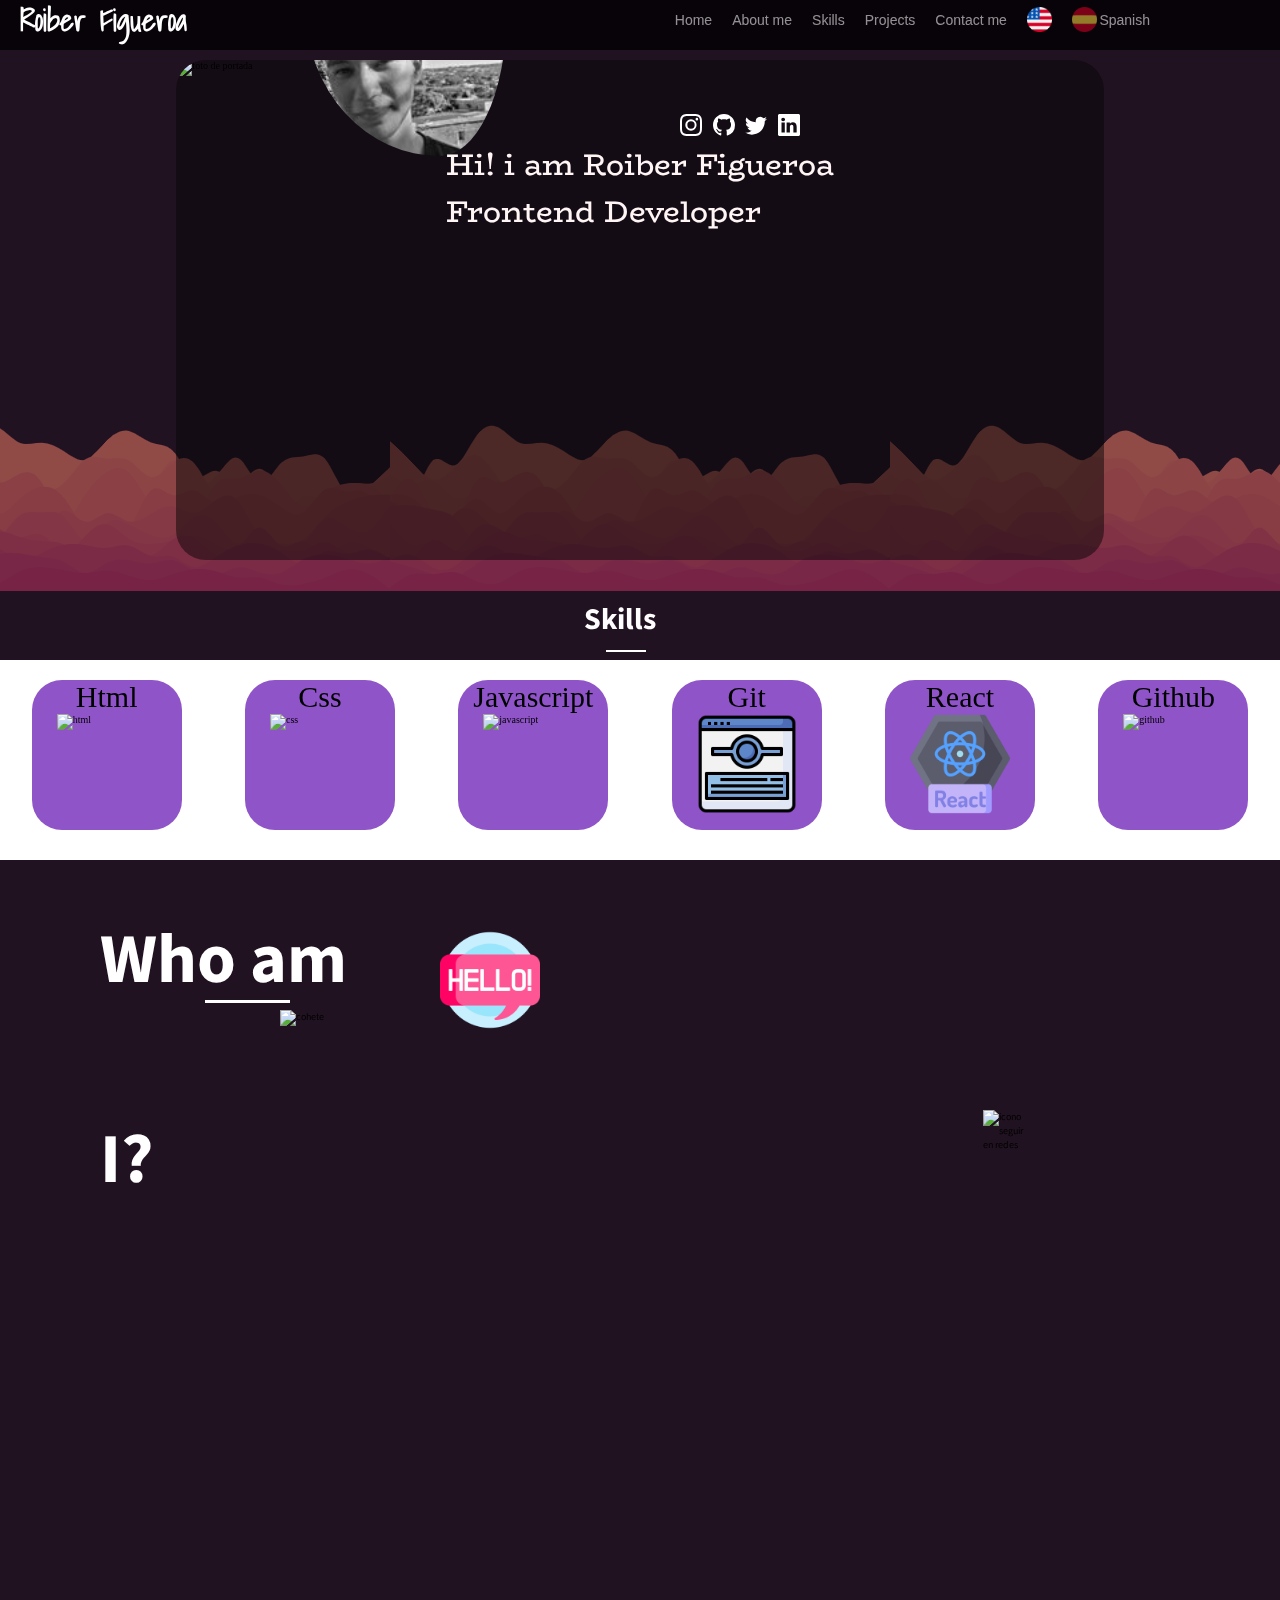
==== commit 84d08480: "mejor diseño" ====
--- a/index.html
+++ b/index.html
@@ -6,6 +6,13 @@
     <meta name="viewport" content="width=device-width, user-scalable=no">
     <title>Portfolio</title>
     <link rel="stylesheet" href="./styles.css">
+    <link rel="stylesheet" href="./animate.min.css">
+    <link rel="stylesheet" href="./animate.css">
+
+    <script src="js/wow.min.js"></script>
+    <script>
+    new WOW().init();
+    </script>
     <link rel="stylesheet" media="(max-width: 768px)" href="./mobile.css" />
     <link rel="preconnect" href="https://fonts.googleapis.com">
 <link rel="preconnect" href="https://fonts.gstatic.com" crossorigin>
@@ -26,23 +33,23 @@
                 <li class="nav_items"> <a href="">Home</a></li>
                 <li class="nav_items"> <a href="#about_me">About me</a></li>
                 <li class="nav_items"> <a href="#skills">Skills</a></li>
-                <li class="nav_items"> <a href="">Projects</a></li>
+                <li class="nav_items"> <a href="#Projets">Projects</a></li>
                 <li class="nav_items"> <a href="#contact_me">Contact me</a></li>
-                <li class="nav_items"> <img class="flag" src="/icons/estados-unidos.png" alt=""> 
+                <li class="nav_items"> <img class="flag" src="/icons/estados-unidos.png" alt="bandera USA"> 
                     <a href=""></a></li>
-                <li class="nav_items"> <a href="/portafolio_es.html" ><img class="flag" src="/icons/spain.png" alt=""></a>
+                <li class="nav_items"> <a href="/portafolio_es.html" ><img class="flag" src="/icons/spain.png" alt="bandera de españa"></a>
                     <a href="/portafolio_es.html">Spanish</a></li>
             </ul>
 
         </nav>
     </header>
-   <section id="home" class="container">
+   <section id="home" class="container wow animate__fadeInDown">
        <div class="card">
            <div class="foto_portada">
-               <img src="https://images.pexels.com/photos/169573/pexels-photo-169573.jpeg?auto=compress&cs=tinysrgb&dpr=2&h=650&w=940" alt="">
+               <img src="https://images.pexels.com/photos/169573/pexels-photo-169573.jpeg?auto=compress&cs=tinysrgb&dpr=2&h=650&w=940" alt="foto de portada">
            </div>
            <div class="foto_perfil">
-               <img src="https://media-exp1.licdn.com/dms/image/C4D03AQFgU3WfoWeOoA/profile-displayphoto-shrink_200_200/0/1646711315008?e=1652313600&v=beta&t=YtW1kTnajoCUVXvnP8Mc4E0iKIt_qRnSt90lICuq0wM" alt="">
+               <img src="/icons/perfil.jpg" alt="foto de perfil">
            </div>
           
            <p class="presentacion_titulo"> Hi! i am Roiber Figueroa <br>
@@ -74,46 +81,46 @@
        </div>
    </section >
    <h1 id="skills" class="titulo_skills">Skills</h1>
-   <section class="skills">
+   <section class="skills wow animate__fadeInDownBig">
        <div class="container1">
            <p >Html</p>
-           <img src="https://cdn-icons-png.flaticon.com/512/6840/6840495.png"/>
+           <img alt="html" src="https://cdn-icons-png.flaticon.com/512/6840/6840495.png"/>
            
        </div>
        <div class="container2">
            <p>Css</p>
-           <img src="https://cdn-icons-png.flaticon.com/512/6840/6840466.png"/>
+           <img alt="css" src="https://cdn-icons-png.flaticon.com/512/6840/6840466.png"/>
 
        </div>
        <div class="container3">
         <p>Javascript</p>
-        <img src="https://cdn-icons-png.flaticon.com/512/6840/6840514.png"/>
+        <img alt="javascript" src="https://cdn-icons-png.flaticon.com/512/6840/6840514.png"/>
 
        </div>
        <div class="container4">
         <p>Git</p>
-        <img src="/icons/commit-git.png"/>
+        <img alt="git" src="/icons/commit-git.png"/>
 
        </div>
        <div class="container5">
         <p>React</p>
-        <img src="/icons/react.png"/>
+        <img alt="react" src="/icons/react.png"/>
 
        </div>
        </div>
        <div class="container5">
         <p>Github</p>
-        <img src="https://cdn-icons-png.flaticon.com/512/1322/1322053.png"/>
+        <img alt="github" src="https://cdn-icons-png.flaticon.com/512/1322/1322053.png"/>
 
        </div>
 
    </section>
        
-   <main id="about_me" class="about_me">
+   <main id="about_me" class="about_me wow animate__fadeIn">
        <h1 class="me">Who am I?</h1>
-       <img class="saludo" src="/icons/hello.png" alt="">
-        <img class="cohete" src="https://cdn-icons-png.flaticon.com/512/6985/6985699.png" alt="">
-        <div class="me_info">
+       <img class="saludo" src="/icons/hello.png" alt="saludo">
+        <img class="cohete" src="https://cdn-icons-png.flaticon.com/512/6985/6985699.png" alt="cohete">
+        <div class="me_info wow animate__slideInDown">
             <div class="about_me_titulo">
                 <h2>About me</h2>
             </div>
@@ -147,24 +154,65 @@
                
                 </div>
         </div>
-  <img class="icon_follow_me" src="https://cdn-icons-png.flaticon.com/512/4951/4951208.png" alt="">
+  <img class="icon_follow_me" src="https://cdn-icons-png.flaticon.com/512/4951/4951208.png" alt="icono seguir en redes">
 
 
 
           </main>
+          <section id="Projets" class="proyects wow animate__bounce" >
+               <div class="container_proyects wow animate__fadeIn" >
+                   <div class="card_proyect " >
+                       <figure class="imagen_proyect" >
+                           <img class="imagen_petgram" src="/icons/petgram-app.jpg" alt="foto del Proyecto">
+                       </figure>
+                       <h1 class="titulo_proyect" >petgram-App</h1>
+
+                       <div class="botones" >
+                        <button type="button" class="boton_card" ><a class="boton_link" href="https://petgram-roiber.vercel.app/">Demo</a></button></button>
+                         <button type="button" class="boton_card" > <a class="boton_link" href="https://github.com/Roiber21/Petgram-app">Github</a></button>
+                   </div>
+
+
+
+                   </div>
+                   <div class="card_proyect" >
+                    <figure class="imagen_proyect" >
+                        <img  src="/icons/ecomerce.jpg" alt="foto del Proyecto">
+                    </figure>
+                    <h1 class="titulo_proyect" >E-commerce-Yard-sale</h1>
+
+                    <div class="botones" >
+                        <button type="button" class="boton_card" ><a class="boton_link" href="https://roiber21.github.io/e-commerce--Yard-sale/">Demo</a></button></button>
+                         <button type="button" class="boton_card" > <a class="boton_link" href="https://github.com/Roiber21/e-commerce--Yard-sale">Github</a></button>
+                   </div>
+                   </div>
+                   <div class="card_proyect" >
+                    <figure class="imagen_proyect" >
+                        <img src="/icons/platzi-merch.jpg" alt="foto del Proyecto">
+                    </figure>
+                    <h1 class="titulo_proyect" >Merch-platzi</h1>
+
+                    <div class="botones" >
+                      <button type="button" class="boton_card" ><a class="boton_link" href="https://platzi-merch-c10d4.web.app/">Demo</a></button></button>
+                       <button type="button" class="boton_card" > <a class="boton_link" href="https://github.com/Roiber21/merch-platzi">Github</a></button>
+                 </div>
+                 
+
+              
+          </section>
       </section>
-     <a href="home">
+     <a href="#home">
          <img class="up" src="/icons/chevron-flecha-hacia-arriba.png" alt="">
      </a>   
 
    </div>
-    <section id="contact_me" class="conctat">
+    <section id="contact_me" class="conctat wow animate__fadeInDown ">
         <div class="container_contact">
             <h1 class="titulo_contact">Contact me</h1>
                <ul class="contact_" >
         
                    <li class="contact_items">
-                       <a href="https://api.whatsapp.com/send?phone=+57302402458&text=hola,%20me%20gusto%20tu%20portafolio">Whatsapp</a>
+                       <a href="https://api.whatsapp.com/send?phone=+573024302458&text=hola,%20me%20gusto%20tu%20portafolio">Whatsapp</a>
                    </li>
                    <li class="contact_items" >
                        <a href="">Email</a>
@@ -173,7 +221,7 @@
                        <a href="https://www.linkedin.com/in/roiber-figueroa-6275391ba/">Linkedin</a>
                    </li>
                </ul>
-
+               
         </div>
        </section>
   
--- a/styles.css
+++ b/styles.css
@@ -2,28 +2,29 @@
 box-sizing: border-box;
 padding: 0;
 margin: 0;
+
 }
 html{
     font-size: 62.5%;
 }
 body{
-   
-    background-image: url("https://images.pexels.com/photos/3753025/pexels-photo-3753025.jpeg?auto=compress&cs=tinysrgb&dpr=1&w=500");
-
-    background-repeat: no-repeat;
-    background-size: cover;
+    background-color: rgb(29,0,33);
+   
+    background-image: url('/icons//layered-waves-haikei.png');
+    background-repeat:repeat-x;
     background-position: center;
     background-attachment: fixed;
     margin: 0;
     min-height: 100vh;
+   
 }
 
 body::before{
      content: "";
-    background: rgb(114, 231, 173);
+    background: rgb(37, 35, 35);
     position: absolute;
     width: 100%;
-    height: 150rem;
+    height: 200rem;
     left: 0;
     top: 0;
     z-index: -1;
@@ -31,7 +32,60 @@
   
 
 }
-
+.fade-in {
+    animation: fadeIn ease 5s;
+    -webkit-animation: fadeIn ease 5s;
+    -moz-animation: fadeIn ease 5s;
+    -o-animation: fadeIn ease 5s;
+    -ms-animation: fadeIn ease 5s;
+  }
+  
+  
+  @keyframes fadeIn{
+    0% {
+      opacity:0;
+    }
+    100% {
+      opacity:1;
+    }
+  }
+  
+  @-moz-keyframes fadeIn {
+    0% {
+      opacity:0;
+    }
+    100% {
+      opacity:1;
+    }
+  }
+  
+  @-webkit-keyframes fadeIn {
+    0% {
+      opacity:0;
+    }
+    100% {
+      opacity:1;
+    }
+  }
+  
+  @-o-keyframes fadeIn {
+    0% {
+      opacity:0;
+    }
+    100% {
+      opacity:1;
+    }
+  }
+  
+  @-ms-keyframes fadeIn {
+    0% {
+      opacity:0;
+    }
+    100% {
+      opacity:1;
+    }
+  }
+  
 .navbar{
     width: 100%;
     height: 5rem;
@@ -123,26 +177,31 @@
 }
 
 .container{
-    background-color: white;
+   
+    width: 100%;
+    margin: auto;
     padding-top: 6rem;
     display: flex;
     justify-content: center;
     height: 60rem;
     padding: 6rem;
+    
+    background-repeat: no-repeat;
+    background-size:cover;
+    background-position: center;
+
 
    
 }
 .card{
     width: 80%;
     height: 50rem;
-    background: #11998e;  /* fallback for old browsers */
-    background: -webkit-linear-gradient(to right, #38ef7d, #11998e);  /* Chrome 10-25, Safari 5.1-6 */
-    background: linear-gradient(to right, #38ef7d, #11998e); /* W3C, IE 10+/ Edge, Firefox 16+, Chrome 26+, Opera 12+, Safari 7+ */
-    
+    background-color: rgba(7, 6, 6, 0.5);
    border-radius: 3rem;
    overflow: hidden;
     border: none;
     opacity: none;
+  
 
 }
 .foto_portada img{
@@ -161,12 +220,12 @@
 }
 .foto_perfil img{
     width: 100%;
-    border-radius: 10rem;
+    border-radius:73% 27% 33% 67% / 27% 31% 69% 73%  ;
     
 }
 
 .presentacion_titulo{
-    color: black;
+    color: rgb(255, 245, 245);
     font-size: 3rem;
     font-family: 'BioRhyme', serif;
     display: flex;
@@ -191,7 +250,7 @@
     width: 30px;
     height: 30px;
     padding: 4px;
-    color: rgb(17, 17, 17);
+    color: rgb(255, 255, 255);
    
     
 }
@@ -211,13 +270,13 @@
     justify-content: center;
     font-size: 3rem;
     line-height: 4rem;
-    color: black;
+    color: rgb(255, 253, 253);
     font-family: 'Source Sans Pro', sans-serif;
 }
 .titulo_skills::after{
     height: 0.2rem;
     width: 4rem;
-    background-color:black;
+    background-color:rgb(255, 255, 255);
     content: "";
     position: relative;
     top: 5rem;
@@ -236,11 +295,9 @@
 }
 .container1, .container2, .container3, .container4, .container5{
     margin: 2rem;
-    width: 10rem;
-    height: 10rem;
-    background: #11998e;  /* fallback for old browsers */
-    background: -webkit-linear-gradient(to right, #38ef7d, #11998e);  /* Chrome 10-25, Safari 5.1-6 */
-    background: linear-gradient(to right, #38ef7d, #11998e); /* W3C, IE 10+/ Edge, Firefox 16+, Chrome 26+, Opera 12+, Safari 7+ */
+    width: 15rem;
+    height: 15rem;
+    background-color: rgb(144, 84, 201 );    
     border-radius: 3rem;
 }
 .container1 p, .container2 p, .container3 p , .container4 p , .container5 p{
@@ -338,16 +395,13 @@
     
 }
 .bi-instagram2:hover, .bi-github2:hover, .bi-twitter2:hover, .bi-linkedin2:hover{
-    color:rgb(97, 186, 228);
+    color:rgb(144, 84, 201 );   
     opacity: 1;
 }
 .about_me_titulo{
     width: 20rem;
     height: 4rem;
-    background: #11998e;  /* fallback for old browsers */
-    background: -webkit-linear-gradient(to right, #38ef7d, #11998e);  /* Chrome 10-25, Safari 5.1-6 */
-    background: linear-gradient(to right, #38ef7d, #11998e); /* W3C, IE 10+/ Edge, Firefox 16+, Chrome 26+, Opera 12+, Safari 7+ */
-    
+    background-color: rgb(144, 84, 201);    
     border-radius: 3rem;
    
     position: relative;
@@ -361,38 +415,47 @@
     justify-content: center;
 }
 .conctat{
-    width: 100vw;
+    width: 100%;
     height: 30rem;
-    background-color: white;
-    display: flex;
-    justify-content: center;
-}
+   background-image: url(/icons/blobanimation2.svg);
+   background-repeat:no-repeat;
+   background-position: center;
+   background-attachment: fixed;
+   background-color: white;
+    display: flex;
+    justify-content: center;
+}
+
 .contact_items{
   padding: 2rem;
   width: 30rem;
+  margin: 2rem;
   height: 4rem;
   display: inline-block;
- background: #11998e;  /* fallback for old browsers */
-background: -webkit-linear-gradient(to right, #38ef7d, #11998e);  /* Chrome 10-25, Safari 5.1-6 */
-background: linear-gradient(to right, #38ef7d, #11998e); /* W3C, IE 10+/ Edge, Firefox 16+, Chrome 26+, Opera 12+, Safari 7+ */
-
-  margin: 2rem;
+  background-color: rgb(3, 3, 3, 0.9);  
+ 
   border-radius: 1rem;
+}
+.container_contact{
+    background-color:rgba(255, 255, 255, 0.4);
+ 
+   
 }
 .contact_items a{
     text-decoration: none;
-    color:black;
+    color:rgb(255, 255, 255);
     font-size: 2.5rem;
     display: flex;
     justify-content: center;
     line-height: 0.1rem;
 
 }
+.contact_{
+    position: relative;
+
+}
 .contact_items:hover{
-    background: #a8ff78;  /* fallback for old browsers */
-    background: -webkit-linear-gradient(to right, #78ffd6, #a8ff78);  /* Chrome 10-25, Safari 5.1-6 */
-    background: linear-gradient(to right, #78ffd6, #a8ff78); /* W3C, IE 10+/ Edge, Firefox 16+, Chrome 26+, Opera 12+, Safari 7+ */
-    
+    background-color: rgb(72, 15, 126);    
 
   }
 
@@ -422,3 +485,77 @@
       position: relative;
       top: 7px;
   }
+  .proyects{
+    width: 100%;
+    height: 50rem;
+   background-color: transparent;
+}
+.container_proyects{
+    width: 100%;
+    height: 80%;
+    background-color: rgb(3, 2, 2, 0.7);
+    display: grid;   
+    margin: auto;
+    display: inline-flex;
+    
+  
+}
+.card_proyect{
+    width: 30rem;
+    height: 35rem;
+    border-radius: 3rem;
+    margin: auto;
+   
+    background-color: rgba(163, 124, 189, 0.9);
+}
+
+.imagen_proyect{
+    width: 30rem;
+    height:20rem;
+    border-radius: 3rem;
+    margin: auto;
+   background-color: rgb(255, 255, 255);
+   position: relative;
+   bottom: 2rem;
+  object-fit: cover;
+ width: 100%;
+ overflow: hidden;
+   right: 1rem;
+}
+.imagen_petgram{
+    object-fit:cover;
+    width: 100%;
+    overflow: hidden;
+}
+
+   
+   .botones{
+       display: flex;
+       justify-content: center;
+       justify-content: space-around;
+       position: relative;
+       top: 5rem;
+        
+       
+   }
+.boton_card{
+    width: 10rem;
+    height: 4rem;
+    background-color: rgb(3, 3, 3, 0.7);
+    color: white;
+    border-radius: 4rem;
+    border: none;
+}
+.boton_card:hover{
+    background-color: rgba(151, 45, 221, 0.9);
+}
+.boton_link{
+    color: white;
+    font-size: 1.5rem;
+    text-decoration: none;
+}
+.titulo_proyect{
+    font-size: 2rem;
+    font-family: sans-serif;
+    text-align: center;
+}
--- a/mobile.css
+++ b/mobile.css
@@ -1,11 +1,11 @@
 @media (max-width:768px){
     body{
-        background-image: url("https://images.pexels.com/photos/3753025/pexels-photo-3753025.jpeg?auto=compress&cs=tinysrgb&dpr=1&w=500");
-
-        background-repeat: no-repeat;
-        background-size: cover;
-        background-position: center;
-        background-attachment: fixed;
+        background-color: rgb(29,0,33);
+   
+    background-image: url('/icons//layered-waves-haikei.png');
+    background-repeat:repeat-x;
+    background-position: center;
+    background-attachment: fixed;
         margin: 0;
         height: 220rem;
       width: 0;
@@ -16,9 +16,10 @@
         
     }
     
+    
     body::before{
         content: "";
-       background: rgb(114, 231, 173);
+        background: rgb(37, 35, 35);
        position: absolute;
        width: 100vw;
        height: 220rem;
@@ -31,7 +32,6 @@
    }
    
     .container{
-        background-color: white;
         padding-top: 6rem;
         display: flex;
         justify-content: center;
@@ -46,12 +46,18 @@
     .card{
         width: 45rem;
         height: 43rem;
-        background-color:white;
+        background-color: rgba(7, 6, 6, 0.7);
        border-radius: 3rem;
        overflow: hidden;
         border: none;
     
-    }
+
+    }
+    
+    .presentacion_titulo{
+       text-align: center;
+    }
+    
     .foto_portada img{
         width: 100%;
         height: 20rem;
@@ -81,14 +87,14 @@
         flex-direction: column;
         justify-content: center;
         position: relative;
-        background-color: rgb(214, 214, 214);
+        background-color: rgb(255, 255, 255);
         display: none;
         padding: 0;
         top: 1rem;
-        width: 100vw;
+        width: 80vw;
         align-items: center;
         margin: 0;
-        height: 60vh;
+        height: 100vh;
 
        
     
@@ -134,12 +140,16 @@
         top: rem;
         margin: 0;
         padding: 0;
+   
      
     }
     .bi-list{
         width: 4rem;
         height: 4rem;
         color: white;
+        transform: none;
+        transition: none;
+        translate: none;
     }
 
     .menu_visible{
@@ -153,16 +163,17 @@
         position: relative;
         bottom: 12rem;
         left: 6rem;
-    
       
+    
+      
     }
     .foto_perfil img{
         width: 100%;
-        border-radius: 10rem;
+        border-radius:73% 27% 33% 67% / 27% 31% 69% 73%  ;
         
     }
     .presentacion_titulo{
-        color: black;
+        color: rgb(245, 245, 245);
         font-size: 2rem;
         font-family: 'BioRhyme', serif;
         display: flex;
@@ -189,7 +200,7 @@
         width: 45px;
         height: 45px;
         padding: 8px;
-        color: rgb(17, 17, 17);
+        color: rgb(255, 254, 254);
        
         
     }
@@ -208,7 +219,7 @@
         justify-content: center;
         font-size: 3rem;
         line-height: 4rem;
-        color: black;
+        color: rgb(255, 255, 255);
         font-family: 'Source Sans Pro', sans-serif;
     }
     .skills{
@@ -238,10 +249,7 @@
         margin: 1rem;
         width: 20rem;
         height: 20rem;
-        background: #11998e;  /* fallback for old browsers */
-        background: -webkit-linear-gradient(to right, #38ef7d, #11998e);  /* Chrome 10-25, Safari 5.1-6 */
-        background: linear-gradient(to right, #38ef7d, #11998e); /* W3C, IE 10+/ Edge, Firefox 16+, Chrome 26+, Opera 12+, Safari 7+ */
-        
+        background-color: rgb(144, 84, 201 );    
         border-radius: 10rem;
 
        
@@ -264,23 +272,23 @@
     .icon_follow_me{
         display: none;
     }
- .up{
-     position:fixed;
-     left: 32rem;
-     width: 5rem;
-     height: 5rem;
-     top: 57rem;
-     z-index: 0;
-     display: flex;
-     
- }
+ 
     .container_contact{
         background-color: white;
-        width: 36.4rem;
+        width: 30rem;
         height: 35rem;
         margin: auto;
-     
         border-radius: 5rem;
+        background-color:rgba(255, 255, 255);
+        width: 95%;
+        
+   background-image: url(/icons/blobanimation2.svg);
+   background-repeat: no-repeat;
+   background-position: center;
+   background-attachment: fixed;
+
+     
+    
     }
     #contact_me{
       background-color: transparent;
@@ -292,12 +300,12 @@
         display: flex;
         justify-content: center;
         line-height: 0.1rem;
+
     
     }
     .contact_{
         display: inline-block;
         position: relative;
-        right: 4rem;
         bottom: 3rem;
     }
 
@@ -364,10 +372,7 @@
     .about_me_titulo{
         width: 10em;
         height: 3rem;
-        background: #11998e;  /* fallback for old browsers */
-        background: -webkit-linear-gradient(to right, #38ef7d, #11998e);  /* Chrome 10-25, Safari 5.1-6 */
-        background: linear-gradient(to right, #38ef7d, #11998e); /* W3C, IE 10+/ Edge, Firefox 16+, Chrome 26+, Opera 12+, Safari 7+ */
-        
+        background-color: rgb(144, 84, 201);   
         border-radius: 3rem;
        
         position: relative;
@@ -380,41 +385,33 @@
         display: flex;
         justify-content: center;
     }
+   
     .conctat{
         width: 100vw;
-        height: 40rem;
-        background-color: white;
-        position: relative;
-        top: 8rem;
+    display: flex;
+    justify-content: center;
+    background-color:rgba(255, 255, 255, 0.1);
       
     }
     .contact_items{
       padding: 2rem;
       position: relative;
-      left: 5rem;
       width: 30rem;
       height: 4rem;
-      display: inline-block;
-      margin: 2rem;
-      border-radius: 1rem;
-    }
-    .contact_items a{
-        text-decoration: none;
-        color:black;
-        font-size: 2.5rem;
-        display: flex;
-        justify-content: center;
-        line-height: 0.1rem;
-       
-    
-    }
-    .contact_items:hover{
-        background: #a8ff78;  /* fallback for old browsers */
-        background: -webkit-linear-gradient(to right, #78ffd6, #a8ff78);  /* Chrome 10-25, Safari 5.1-6 */
-        background: linear-gradient(to right, #78ffd6, #a8ff78); /* W3C, IE 10+/ Edge, Firefox 16+, Chrome 26+, Opera 12+, Safari 7+ */
-        
-    
-      }
+      display: flex;
+      justify-content: center;
+      align-items: center;
+     
+    }
+    .contact_{
+        left:0rem;
+        position: relative;
+        display: flex;
+        justify-content: center;
+        align-items: center;
+        flex-direction: column;
+    }
+ 
     
       .titulo_contact{
           display: flex;
@@ -439,3 +436,19 @@
     
 }
 
+.container_proyects{
+    display: flex;
+        flex-direction: column;
+        width: 100%;
+        min-height: 30rem;
+        flex-wrap: wrap;
+        max-height: 100rem;
+        width: 100vw;
+        border-radius: 0;
+        overflow-x: scroll;
+        position: relative;
+        z-index: 2;
+}
+.card_proyect{
+ margin: 3rem;
+}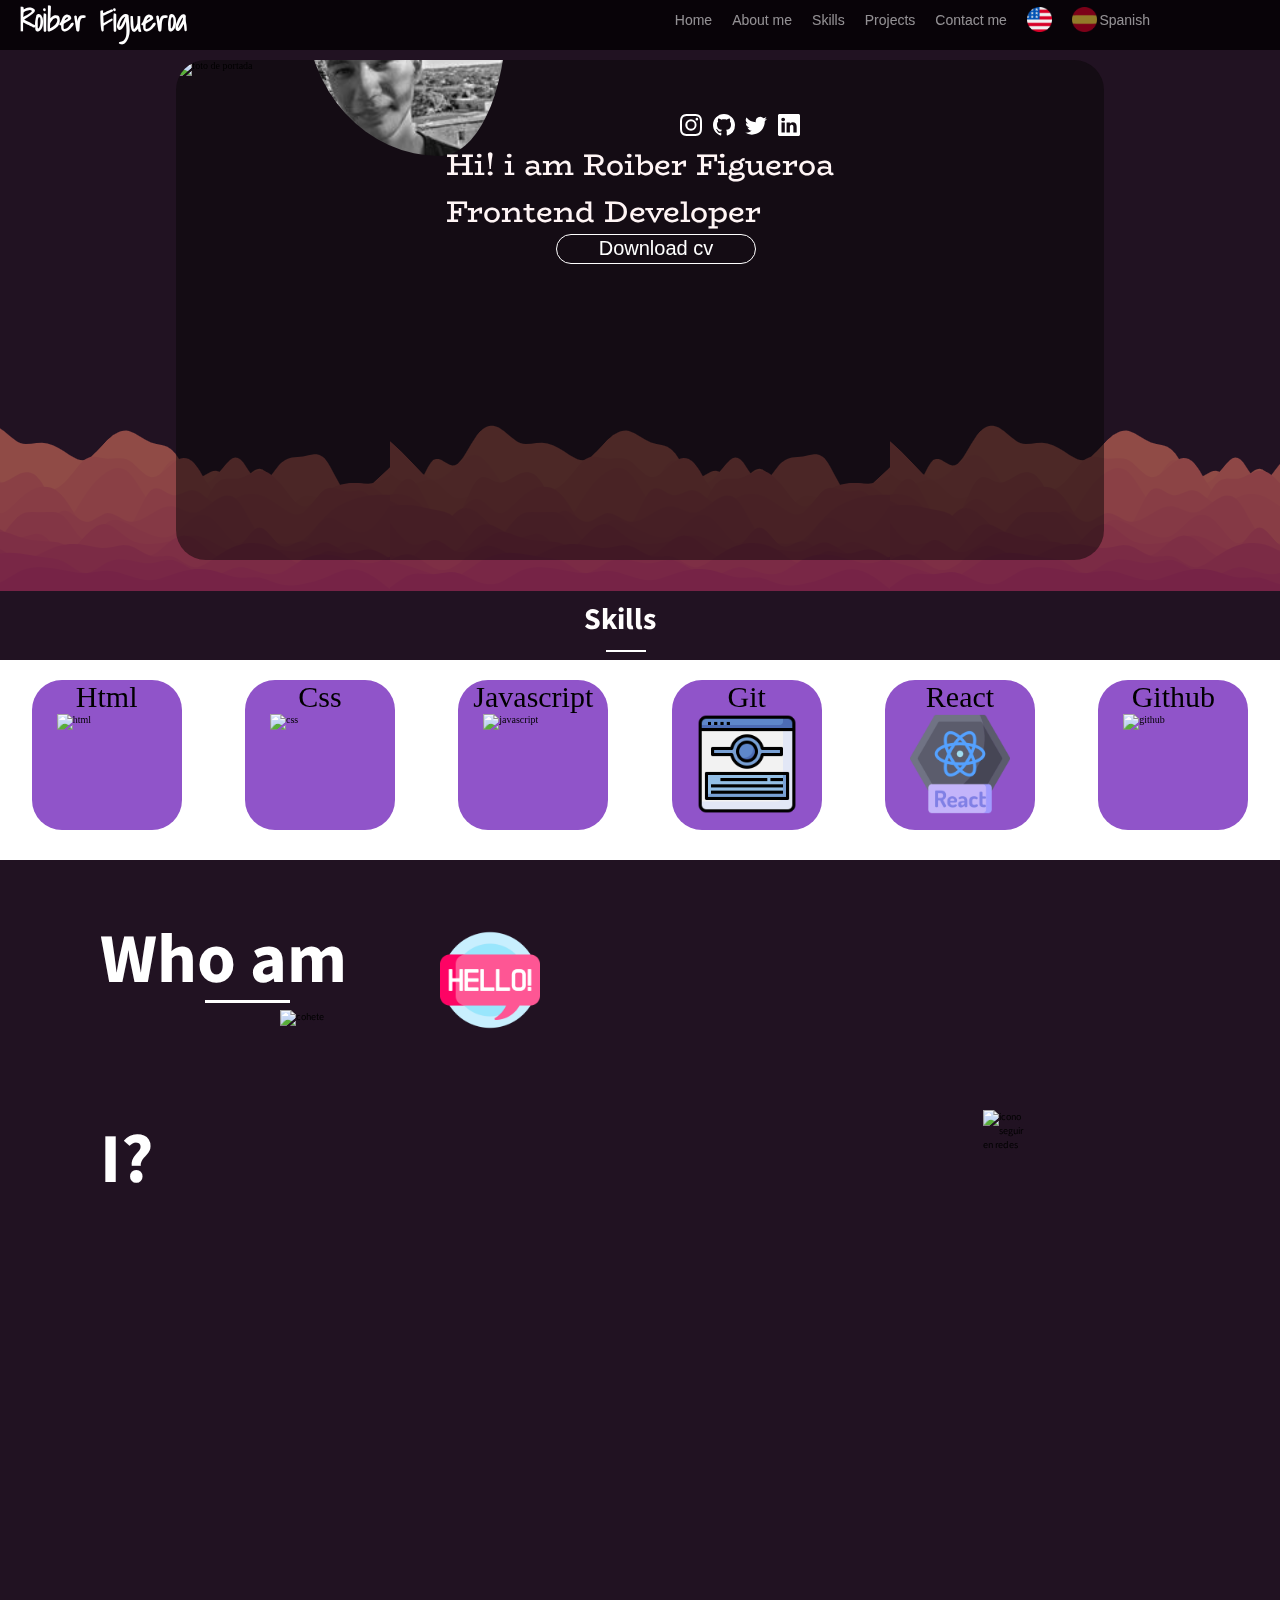
==== commit 10bd3b2b: "[add]donwload cv" ====
--- a/index.html
+++ b/index.html
@@ -53,7 +53,7 @@
            </div>
           
            <p class="presentacion_titulo"> Hi! i am Roiber Figueroa <br>
-        Frontend Developer</p>
+        Frontend Developer </p>
         <div class="redes">
             <div class="redes">
                 <a href="https://www.instagram.com/roiberalexander/"> 
@@ -78,7 +78,9 @@
                     <path d="M0 1.146C0 .513.526 0 1.175 0h13.65C15.474 0 16 .513 16 1.146v13.708c0 .633-.526 1.146-1.175 1.146H1.175C.526 16 0 15.487 0 14.854V1.146zm4.943 12.248V6.169H2.542v7.225h2.401zm-1.2-8.212c.837 0 1.358-.554 1.358-1.248-.015-.709-.52-1.248-1.342-1.248-.822 0-1.359.54-1.359 1.248 0 .694.521 1.248 1.327 1.248h.016zm4.908 8.212V9.359c0-.216.016-.432.08-.586.173-.431.568-.878 1.232-.878.869 0 1.216.662 1.216 1.634v3.865h2.401V9.25c0-2.22-1.184-3.252-2.764-3.252-1.274 0-1.845.7-2.165 1.193v.025h-.016a5.54 5.54 0 0 1 .016-.025V6.169h-2.4c.03.678 0 7.225 0 7.225h2.4z"/>
                   </svg></a>
              </div>
-       </div>
+             <button class="boton_cv" ><a class="a_cv" download="CV-ROIBER-FIGUEROA" href="CV-ROIBER-FIGUEROA.pdf">Download cv</a></button>
+       </div>
+
    </section >
    <h1 id="skills" class="titulo_skills">Skills</h1>
    <section class="skills wow animate__fadeInDownBig">
@@ -171,9 +173,6 @@
                         <button type="button" class="boton_card" ><a class="boton_link" href="https://petgram-roiber.vercel.app/">Demo</a></button></button>
                          <button type="button" class="boton_card" > <a class="boton_link" href="https://github.com/Roiber21/Petgram-app">Github</a></button>
                    </div>
-
-
-
                    </div>
                    <div class="card_proyect" >
                     <figure class="imagen_proyect" >
@@ -196,6 +195,19 @@
                       <button type="button" class="boton_card" ><a class="boton_link" href="https://platzi-merch-c10d4.web.app/">Demo</a></button></button>
                        <button type="button" class="boton_card" > <a class="boton_link" href="https://github.com/Roiber21/merch-platzi">Github</a></button>
                  </div>
+                   </div>
+                   <div class="card_proyect" >
+                    <figure class="imagen_proyect" >
+                        <img src="/icons/react-hooks.jpg" alt="foto del Proyecto">
+                    </figure>
+                    <h1 class="titulo_proyect" >React-Hooks</h1>
+
+                    <div class="botones" >
+                      <button type="button" class="boton_card" ><a class="boton_link" href="https://react-hooks-bice-phi.vercel.app//">Demo</a></button></button>
+                       <button type="button" class="boton_card" > <a class="boton_link" href="https://github.com/Roiber21/React-hooks">Github</a></button>
+                 </div>
+                   </div>
+                 
                  
 
               
--- a/styles.css
+++ b/styles.css
@@ -497,6 +497,8 @@
     display: grid;   
     margin: auto;
     display: inline-flex;
+  
+    
     
   
 }
@@ -559,3 +561,22 @@
     font-family: sans-serif;
     text-align: center;
 }
+.boton_cv{
+    background-color: transparent;
+    border: white 1px solid;
+    width: 20rem;
+    height: 3rem;
+    position: relative;
+    bottom: 2rem;
+    border-radius: 3rem;
+}
+.boton_cv:hover{
+    background-color: rgba(151, 45, 221, 0.9);
+    border: none;
+}
+.a_cv{
+    color: white;
+    text-decoration: none;
+    font-size: 2rem;
+    font-family: sans-serif;
+}--- a/mobile.css
+++ b/mobile.css
@@ -87,7 +87,7 @@
         flex-direction: column;
         justify-content: center;
         position: relative;
-        background-color: rgb(255, 255, 255);
+        background-color: rgb(228, 224, 224);
         display: none;
         padding: 0;
         top: 1rem;
@@ -190,7 +190,7 @@
         display: inline-block;
         position: relative;
         left:2rem;
-        bottom: 9rem;
+        bottom: 10.5rem;
         margin: auto;
         
         
@@ -451,4 +451,17 @@
 }
 .card_proyect{
  margin: 3rem;
+}
+.boton_cv{
+    background-color: transparent;
+    border: white 1px solid;
+    width: 15rem;
+    height: 3rem;
+    position: relative;
+    top: .1rem;
+    left: 4rem;
+  display: inline;
+  justify-content: center;
+  align-items: center;
+    border-radius: 3rem;
 }